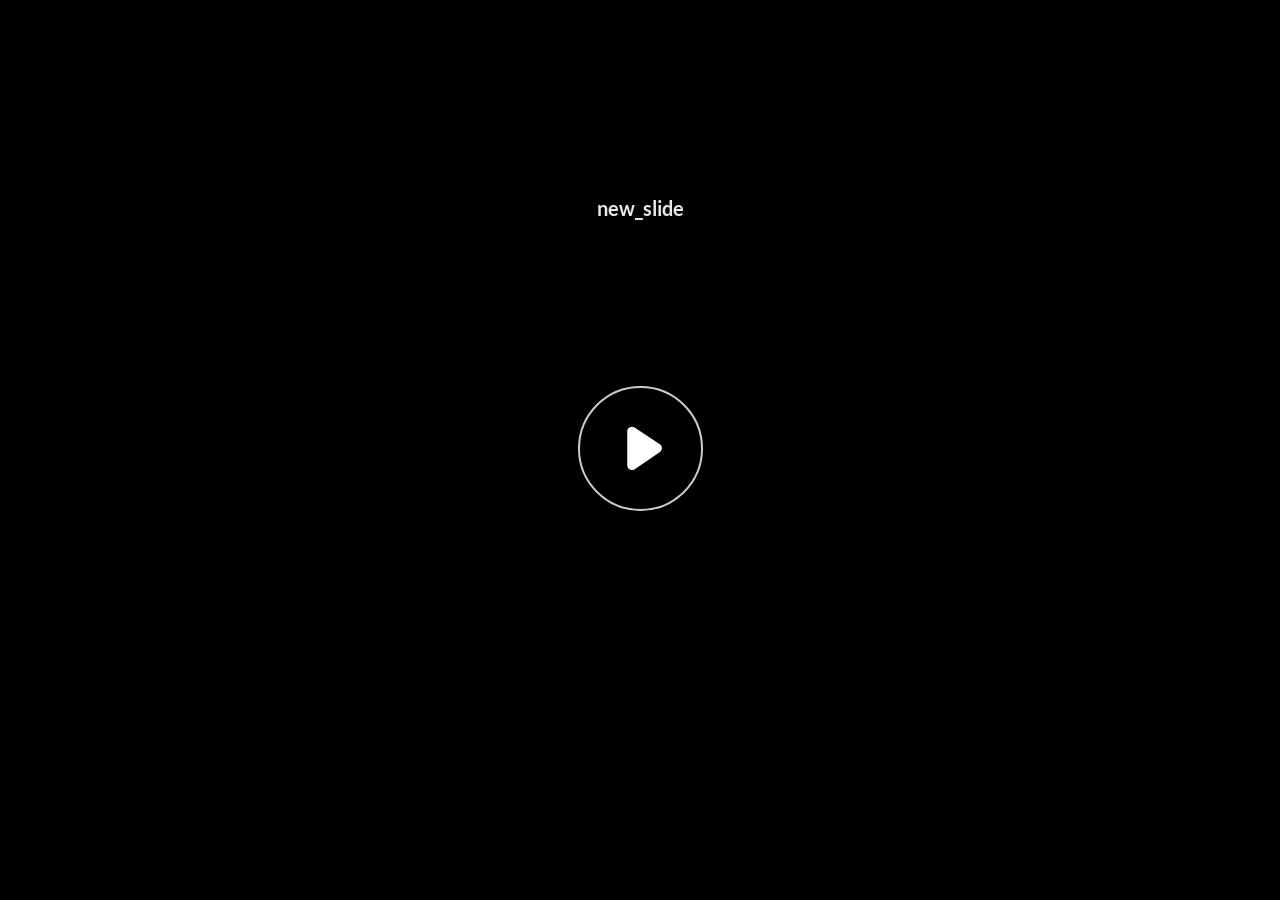
==== ELCA/index.html @ b1ef229a "." ====
﻿<!doctype html>
<html lang="en-US">
<head>
  <meta charset="utf-8">
  <!-- Created using Storyline 360 x64 - http://www.articulate.com  -->
  <!-- version: 3.118.37003.0 -->
  <title>new_slide</title>
  <meta http-equiv="x-ua-compatible" content="IE=edge"/>
  <meta name="viewport" content="width=device-width,initial-scale=1,user-scalable=no,shrink-to-fit=no,minimal-ui"/>
  <meta name="apple-mobile-web-app-capable" content="yes"/>
  <style>
    html, body { height: 100%; padding: 0; margin: 0 }
    #app { height: 100%; width: 100%; }
  </style>

  <script>
    window.DS = {};
    window.globals = {
      DATA_PATH_BASE: '',
      HAS_FRAME: true,
      HAS_SLIDE: true,

      lmsPresent: false,
      tinCanPresent: false,
      cmi5Present: false,
      aoSupport: false,
      scale: 'Scaled',
      captureRc: false,
      browserSize: 'optimal',
      bgColor: '#282828',
      features: 'DropInBase,JsInteractions,LoadPromiseUpgrade,Localization,LocalizationTimeline,MediaPromiseUpgrade,PlayerMemoryEnhancements,PlayerSizeOption,SlideLevelScale',
      themeName: 'unified',
      preloaderColor: '#FFFFFF',
      suppressAnalytics: false,
      productChannel: 'stable',
      publishSource: 'storyline',
      aid: 'aid|dfdf408f-d597-4349-b7f6-b63befe38650',
      cid: 'd3b87244-44ec-446e-882e-025e8b67870e',
      playerVersion: '3.118.37003.0',
      publishTimestamp: '2026-05-31T15:58:10.4763662Z',
      maxIosVideoElements: 10,
      connectionSettings: { message: 'You%20are%20offline.%20Trying%20to%20reconnect...', useDarkTheme: false, mode: 'disabled' },
      hasFeature: function(feature) {
        return this.features.split(',').includes(feature);
      },
      
      parseParams: function(qs) {
        if (window.globals.parsedParams != null) {
          return window.globals.parsedParams;
        }
        qs = (qs || window.location.search.substr(1)).split('+').join(' ');
        var params = {},
            tokens,
            re = /[?&]?([^=]+)=([^&]*)/g;

        while (tokens = re.exec(qs)) {
          params[decodeURIComponent(tokens[1]).trim()] =
            decodeURIComponent(tokens[2]).trim();
        }
        window.globals.parsedParams = params;
        return params;
      }

    };

    if (window.flagsUnderTest != null) {
      window.globals.features = window.flagsUnderTest.reduce((accum, feature) => {
        if (!accum.includes(feature)) {
          accum.push(feature);
        }
        return accum;
      }, window.globals.features.split(',')).join();
    }
  </script>
  <script>
    var isIe11 = ('ActiveXObject' in window || window.MSBlobBuilder != null)
      && window.msCrypto != null && !window.ActiveXObject;
    if (isIe11) {
      window.globals.unsupportedBrowser = true;
      document.write(atob('[base64]'));
    }
  </script>

  <script>
    if (window.globals.hasFeature('Localization')) {
      
      
    }
  </script>

  
  
  <script>window.THREE = { };</script>
  
</head>
<body style="background: #282828" class="cs-HTML theme-unified">
  <!-- 360 -->
  <script>!function(){var e,i=/iPhone/i,o=/iPod/i,n=/iPad/i,t=/\biOS-universal(?:.+)Mac\b/i,r=/\bAndroid(?:.+)Mobile\b/i,a=/Android/i,d=/(?:SD4930UR|\bSilk(?:.+)Mobile\b)/i,p=/Silk/i,l=/Windows Phone/i,u=/\bWindows(?:.+)ARM\b/i,b=/BlackBerry/i,s=/BB10/i,c=/Opera Mini/i,f=/\b(CriOS|Chrome)(?:.+)Mobile/i,h=/Mobile(?:.+)Firefox\b/i,v=function(e){return void 0!==e&&"MacIntel"===e.platform&&"number"==typeof e.maxTouchPoints&&e.maxTouchPoints>1&&"undefined"==typeof MSStream};e=function(e){var m={userAgent:"",platform:"",maxTouchPoints:0};e||"undefined"==typeof navigator?"string"==typeof e?m.userAgent=e:e&&e.userAgent&&(m={userAgent:e.userAgent,platform:e.platform,maxTouchPoints:e.maxTouchPoints||0}):m={userAgent:navigator.userAgent,platform:navigator.platform,maxTouchPoints:navigator.maxTouchPoints||0};var g=m.userAgent,y=g.split("[FBAN");void 0!==y[1]&&(g=y[0]),void 0!==(y=g.split("Twitter"))[1]&&(g=y[0]);var A=function(e){return function(i){return i.test(e)}}(g),w={apple:{phone:A(i)&&!A(l),ipod:A(o),tablet:!A(i)&&(A(n)||v(m))&&!A(l),universal:A(t),device:(A(i)||A(o)||A(n)||A(t)||v(m))&&!A(l)},amazon:{phone:A(d),tablet:!A(d)&&A(p),device:A(d)||A(p)},android:{phone:!A(l)&&A(d)||!A(l)&&A(r),tablet:!A(l)&&!A(d)&&!A(r)&&(A(p)||A(a)),device:!A(l)&&(A(d)||A(p)||A(r)||A(a))||A(/\bokhttp\b/i)},windows:{phone:A(l),tablet:A(u),device:A(l)||A(u)},other:{blackberry:A(b),blackberry10:A(s),opera:A(c),firefox:A(h),chrome:A(f),device:A(b)||A(s)||A(c)||A(h)||A(f)},any:!1,phone:!1,tablet:!1};return w.any=w.apple.device||w.android.device||w.windows.device||w.other.device,w.phone=w.apple.phone||w.android.phone||w.windows.phone,w.tablet=w.apple.tablet||w.android.tablet||w.windows.tablet,w}(),"object"==typeof exports&&"undefined"!=typeof module?module.exports=e:"function"==typeof define&&define.amd?define((function(){return e})):this.isMobile=e}();
    window.isMobile.apple.tablet = window.isMobile.apple.tablet ||
      (navigator.platform === 'MacIntel' && navigator.maxTouchPoints > 1);
    window.isMobile.apple.device = window.isMobile.apple.device || window.isMobile.apple.tablet;
    window.isMobile.tablet = window.isMobile.tablet || window.isMobile.apple.tablet;
    window.isMobile.any = window.isMobile.any || window.isMobile.apple.tablet;
  </script>

  <div id="focus-sink" tabindex="-1"></div>

  <div id="preso"></div>
  <script>
    (function() {

      var classTypes = [ 'desktop', 'mobile', 'phone', 'tablet' ];

      var addDeviceClasses = function(prefix, testObj) {
        var curr, i;
        for (i = 0; i < classTypes.length; i++) {
          curr = classTypes[i];
          if (testObj[curr]) {
            document.body.classList.add(prefix + curr);
          }
        }
      };

      var params = window.globals.parseParams(),
          isDevicePreview = params.devicepreview === '1',
          isPhoneOverride = params.deviceType === 'phone' || (isDevicePreview && params.phone == '1'),
          isTabletOverride = (params.deviceType === 'tablet' || isDevicePreview) && !isPhoneOverride,
          isMobileOverride = isPhoneOverride || isTabletOverride;

      var deviceView = {
        desktop: !window.isMobile.any && !isMobileOverride,
        mobile: window.isMobile.any || isMobileOverride,
        phone: isPhoneOverride || (window.isMobile.phone && !isTabletOverride),
        tablet: isTabletOverride || window.isMobile.tablet
      };

      window.globals.deviceView = deviceView;
      window.isMobile.desktop = !window.isMobile.any;
      window.isMobile.mobile = window.isMobile.any;

      addDeviceClasses('view-', deviceView);

    })();
  </script>
  
  <script src='story_content/triggers.js' type=text/javascript></script>
<script src='story_content/user.js' type=text/javascript></script>
  <div class="slide-loader"></div>

  <script>
    var doc = document, loader = doc.body.querySelector('.slide-loader'); [ 1, 2, 3 ].forEach(function(n) { var d = doc.createElement('div'); d.style.backgroundColor = window.globals.preloaderColor; d.classList.add('mobile-loader-dot'); d.classList.add('dot' + n); loader.appendChild(d); });
  </script>

  <div class="mobile-load-title-overlay" style="display: none">
    <div class="mobile-load-title">new_slide</div>
  </div>

  <div class="mobile-chrome-warning"></div>

  
<style>
  .warn-connection-dialog {
    display: none;
    background: transparent;
    pointer-events: all;
    position: fixed;
    left: 0;
    top: 0;
    width: 100%;
    height: 100%;
    z-index: 999;
  }

  .warn-connection-content {
    pointer-events: all;
    border-radius: 4px;
    background: white;
    border: 1px solid #E7E7E7;
    color: #333333;
    box-shadow: 0 2px 4px rgba(0, 0, 0, 0.25);
    transition: all 150ms ease-out;
    position: absolute;
    white-space: nowrap;
  }

  .view-phone.is-landscape .warn-connection-content {
    left: 23px;
    bottom: 23px;
  }

  .view-tablet.is-landscape .warn-connection-content {
    left: 50%;
    top: 20px;
    transform: translateX(-50%);
  }

  .view-mobile.is-portrait .warn-connection-content {
    transform: translate(-50%, calc(-100% - 15px));
  }

  .warn-connection-content p {
    display: inline-block;
    margin: 0 8px 0 0;
    line-height: 33px;
    font-size: 11px;
  }

  .warn-connection-content svg {
    position: relative;
    vertical-align: middle;
    margin: 0 2px 2px 8px;
  }

  .view-desktop .warn-connection-content {
    left: 1.5em;
    bottom: 1.5em;
  }

  .view-desktop .warn-connection-content p {
    font-size: 1.1em;
  }

  .is-offline .warn-connection-dialog {
    display: block;
  }

  .is-offline .cs-panel * {
    pointer-events: none !important;
  }

  .is-offline .cs-panel {
    pointer-events: all !important;
  }

  .is-offline #nav-controls * {
    pointer-events: none !important;
  }

  .is-offline #nav-controls {
    pointer-events: all !important;
  }
</style>

<div class="warn-connection-dialog" role="alertdialog" aria-modal="true" tabindex="0" aria-labelledby="warn-connection-message">
  <div class="warn-connection-content">
    <svg width="17" height="15" viewBox="0 0 17 15" xmlns="http://www.w3.org/2000/svg">
      <path fill="#8F0000" stroke="white" d="M16.07,12.98 L15.88,12.23 L9.51,1.21 C8.97,0.26,7.6,0.26,7.06,1.21 L0.69,12.23 C0.15,13.16,0.81,14.36,1.91,14.36 H14.65 C15.47,14.36,16.05,13.7,16.07,12.98 Z"/>
      <path fill="white" stroke="white" d="M8.58,5.5 C8.35,5.28,8.5,5.35,8.21,5.32 C8.09,5.35,7.97,5.49,7.96,5.67 C7.97,5.79,7.98,5.92,7.98,6.04 L7.98,6.04 C7.99,6.17,8,6.31,8.01,6.43 L8.01,6.44 C8.03,6.92,8.06,7.41,8.09,7.9 L8.09,7.9 C8.12,8.39,8.14,8.88,8.17,9.37 C8.17,9.39,8.18,9.42,8.2,9.44 C8.23,9.46,8.25,9.47,8.28,9.47 C8.31,9.47,8.34,9.46,8.35,9.44 C8.37,9.43,8.38,9.4,8.39,9.35 L8.39,9.34 C8.39,9.24,8.4,9.15,8.4,9.05 L8.4,9.05 C8.41,8.96,8.41,8.86,8.42,8.75 C8.43,8.44,8.45,8.12,8.47,7.81 L8.47,7.81 C8.49,7.49,8.51,7.18,8.53,6.87 C8.55,6.46,8.56,6.05,8.59,5.64 L8.6,5.62 C8.6,5.57,8.59,5.53,8.58,5.5 L8.21,5.32 Z"/>
      <circle fill="white" stroke="white" cx="8.3" cy="11.35" r="0.3"/>
    </svg>
    <p id="warn-connection-message">You are offline. Trying to reconnect...</p>
  </div>
</div>

<script>
  (function() {
    window.DS.connection = {
      warningShown: false,
      assets: {},
      loadingAssetGroup: false,
      retryDelay: 500
    };

    var connectionSettings = window.globals.connectionSettings || {};

    var useConnectionMessages = window.AbortController != null &&
      window.location.protocol != 'file:' &&
      connectionSettings.mode === 'normal';

    window.DS.connection.useConnectionMessages = useConnectionMessages;

    var assetCount = 0;
    var checkLoadedId;


    if (useConnectionMessages && connectionSettings != null) {
      var contentEl = document.querySelector('.warn-connection-content');
      var messageEl = contentEl.querySelector('p');

      if (connectionSettings.useDarkTheme) {
        contentEl.style.borderColor = '#BABBBA';
        contentEl.style.backgroundColor = '#282828';
        contentEl.style.color = '#FFFFFF';
      }

      if (connectionSettings.message != null) {
        messageEl.textContent = window.decodeURIComponent(connectionSettings.message);
      }
    }

    function checkAssetsReady() {
      for (var i in DS.connection.assets) {
        if (!DS.connection.assets[i].success) {
          return false;
        }
      }
      return true;
    }

    function stopAssetGroup() {
      if (!useConnectionMessages) { return; }

      assetCount = 0;

      DS.connection.oldAssetGroup = DS.connection.assets;
      DS.connection.assets = {};
      DS.connection.loadingAssetGroup = false;
      clearInterval(checkLoadedId);
    }

    function startAssetGroup() {
      if (!useConnectionMessages) { return; }
      var ticks = 0;
      clearInterval(checkLoadedId);
      checkLoadedId = setInterval(function() {
        var loaded = 0;
        if (assetCount === 0 && loaded === 0) {
          clearInterval(checkLoadedId);
          return;
        }

        for (var i in DS.connection.assets) {
          if (DS.connection.assets[i].success) {
            loaded++;
          }
        }

        if (assetCount === loaded && checkAssetsReady()) {
          for (var i in DS.connection.assets) {
            if (DS.connection.assets[i].action) {
              DS.connection.assets[i].action();
            }
          }
          hideWarning();
          stopAssetGroup();
        }
      }, 100)
    }

    function requiredAsset(url, action, retry, type) {
      if (!useConnectionMessages) { return; }
      if (DS.connection.assets[url]) { return; }

      DS.connection.assets[url] = {
        success: false, action: action, retry: retry, type: type
      };
      assetCount = Object.keys(DS.connection.assets).length;
      if (!DS.connection.loadingAssetGroup) {
        startAssetGroup();
      }
      DS.connection.loadingAssetGroup = true;
    }

    function assetLoaded(url) {
      if (!useConnectionMessages) { return; }
      if (DS.connection.assets[url]) {
        DS.connection.assets[url].success = true;
      }
    }

    function assetFailed(url) {
      if (!useConnectionMessages) { return; }
      if (!DS.connection.assets[url]) {
        if (/\.js$/.test(url) && url.indexOf('transcripts') === -1) {
          setTimeout(function() {
            if (DS.connection.lastSlideLoaded != null) {
              DS.connection.lastSlideLoaded();
            }
          }, DS.connection.retryDelay);
        }
        return;
      }
      if (!DS.connection.warningShown) { showWarning(); }
      if (DS.connection.assets[url].retry) {
        setTimeout(function() {
          if (!DS.connection.assets[url].success) {
            DS.connection.assets[url].retry()
          }
        }, DS.connection.retryDelay);
      }
    }

    function hideWarning() {
      document.body.classList.remove('is-offline');
      DS.connection.warningShown = false;
      enableKeys();
    }
    DS.connection.hideWarning = hideWarning

    function showWarning(btn) {
      document.body.classList.add('is-offline')
      DS.connection.warningShown = true;
      updateWarningPosition();
      disableKeys();
    }

    function updateWarningPosition() {
      if (!DS.connection.warningShown) {
        return;
      }

      var isPortrait = document.body.classList.contains('is-portrait');
      var isMobile = document.body.classList.contains('view-mobile');
      var warningEl = document.querySelector('.warn-connection-content');

      if (isPortrait && isMobile) {
        var slide = document.querySelector('.primary-slide');
        var slideRect = slide != null
          ? slide.getBoundingClientRect()
          : { top: window.innerHeight, left: 0, width: window.innerWidth };

        warningEl.style.top = `${slideRect.top}px`
        warningEl.style.left = `${slideRect.left + slideRect.width / 2}px`
      } else {
        warningEl.style.top = null;
        warningEl.style.left = null;
      }

      window.requestAnimationFrame(updateWarningPosition);
    }

    function onDisableKeyDown(e) {
      e.preventDefault();
      e.stopImmediatePropagation();
    }

    function onDisableKeyUp(e) {
      e.preventDefault();
      e.stopImmediatePropagation();
    }

    var accStyle = document.createElement('style');
    var warnDialogEl = document.querySelector('.warn-connection-dialog');

    function disableKeys() {
      if (DS.views && DS.views.nsStack && DS.views.nsStack.length === 1) {
        DS.views.nsStack[0].tabReachable = false
        DS.views.nsStack[0].updateTabIndex(true);
      }

      accStyle.innerHTML = '.acc-shadow-dom { display: none; }';
      document.body.appendChild(accStyle);

      warnDialogEl.parentNode.append(warnDialogEl);
      warnDialogEl.focus();
    }

    function enableKeys() {
      accStyle.remove();
      if (DS.views && DS.views.nsStack && DS.views.nsStack.length === 1 && DS.views.nsStack[0].name === '_frame') {
        DS.views.nsStack[0].tabReachable = true;
        DS.views.nsStack[0].updateTabIndex();
      }
    }

    // these will all be noops if the feature flag isn't set in
    // the data and `window.globals.features`
    DS.connection.requiredAsset = requiredAsset;
    DS.connection.assetLoaded = assetLoaded;
    DS.connection.assetFailed = assetFailed;
    DS.connection.stopAssetGroup = stopAssetGroup;
    DS.connection.startAssetGroup = startAssetGroup;
  })();
</script>


  <script>
    
    if (window.autoSpider && window.vInterfaceObject) {
      document.querySelector('.mobile-load-title-overlay').style.display = 'none';
    }
  </script>

  

  <link rel="stylesheet" href="html5/data/css/output.min.css" data-noprefix/>
</body>
<script src="html5/lib/scripts/bootstrapper.min.js"></script>
</html>
---- ELCA/html5/data/css/output.min.css ----
@font-face {
  font-family: 'LatoBold Charset1_ BoldF4EF458D';
  src: url('[data-uri]');
  font-style: normal;
  font-weight: bold;
}
@font-face {
  font-family: 'Lato Charset1_ 6Xpy6lzF3EFA446F';
  src: url('[data-uri]');
  font-style: normal;
  font-weight: normal;
}
@font-face {
  font-family: 'ArialBold Charset1_Bold3CB34207';
  src: url('[data-uri]');
  font-style: normal;
  font-weight: bold;
}
@font-face {
  font-family: 'Arial Charset1_ 6X7w5LF6E017F8B';
  src: url('[data-uri]');
  font-style: normal;
  font-weight: normal;
}
@font-face {
  font-family: 'Courier NewBold ChaBold417081F2';
  src: url('[data-uri]');
  font-style: normal;
  font-weight: bold;
}
@font-face {
  font-family: 'Arial Charset0_v8wz5YMo9EE9FF07';
  src: url('[data-uri]');
  font-style: normal;
  font-weight: normal;
}
@font-face {
  font-family: 'ArialBold Charset0_Bold3D70FAD3';
  src: url('[data-uri]');
  font-style: normal;
  font-weight: bold;
}
@font-face {
  font-family: 'Courier NewBold ChaBold0C1A441E';
  src: url('[data-uri]');
  font-style: normal;
  font-weight: bold;
}
.cs-HTML {
  background: rgba(40, 40, 40, 1);
}
.cs-pxabnsnfns10111000101 .cs-infopanel  {
  box-shadow: 0 1px 0 rgba(0, 0, 0, 0);
  background: rgba(255, 255, 255, 1);
}
.cs-pxabnsnfns10111000101 .cs-infopanel .cs-link {
  color: rgba(186, 187, 186, 1);
}
.cs-pxabnsnfns10111000101 .cs-infopanel .cs-link:hover {
  color: rgba(255, 255, 255, 1);
}
.cs-pxabnsnfns10111000101 .cs-infopanel .cs-name {
  color: rgba(68, 68, 68, 1);
}
.cs-pxabnsnfns10111000101 .cs-infopanel .cs-title {
  color: rgba(153, 153, 153, 1);
}
.cs-pxabnsnfns10111000101 .cs-infopanelpopup  {
  box-shadow: 0 1px 0 rgba(0, 0, 0, 0);
  background: rgba(0, 0, 0, 0);
}
.cs-pxabnsnfns10111000101 .cs-infopanelpopup .cs-link {
  color: rgba(255, 0, 0, 1);
}
.cs-pxabnsnfns10111000101 .cs-infopanelpopup .cs-link:hover {
  color: rgba(255, 255, 255, 1);
}
.cs-pxabnsnfns10111000101 .cs-infopanelpopup .cs-name {
  color: rgba(255, 255, 255, 1);
}
.cs-pxabnsnfns10111000101 .cs-infopanelpopup .cs-bio {
  color: rgba(186, 187, 186, 1);
}
.cs-pxabnsnfns10111000101 .cs-timer  {
  color: rgba(186, 187, 186, 1);
}
.cs-pxabnsnfns10111000101 .cs-duration stop:first-child {
  stop-color: rgba(60, 60, 60, 1);
}
.cs-pxabnsnfns10111000101 .cs-duration stop:last-child {
  stop-color: rgba(60, 60, 60, 1);
}
.cs-pxabnsnfns10111000101 .cs-elapsed stop:first-child {
  stop-color: rgba(254, 227, 71, 1);
}
.cs-pxabnsnfns10111000101 .cs-elapsed stop:last-child {
  stop-color: rgba(254, 227, 71, 1);
}
.cs-pxabnsnfns10111000101 .cs-timer .cs-pie .cs-innerstroke {
  stroke: rgba(199, 199, 199, 1);
}
.cs-pxabnsnfns10111000101 .cs-timer .cs-pie .cs-innerborder {
  stroke: rgba(255, 255, 255, 1);
}
.cs-pxabnsnfns10111000101 .cs-window  {
  box-shadow: 0 8px 5px rgba(0, 0, 0, 0.2);
  border-color: rgba(49, 99, 0, 0);
  background: rgba(33, 33, 33, 1);
  color: rgba(248, 248, 248, 1);
}
.cs-pxabnsnfns10111000101 .cs-window .cs-diva {
  border-color: rgba(78, 78, 78, 1);
}
.cs-pxabnsnfns10111000101 .cs-window .cs-divb {
  border-color: rgba(78, 78, 78, 0);
}
.cs-pxabnsnfns10111000101 .cs-editor .cs-editor-slide {
  color: rgba(226, 226, 226, 1);
}
.cs-pxabnsnfns10111000101 .cs-editor .cs-editor-html {
  color: rgba(186, 187, 186, 1);
}
.cs-pxabnsnfns10111000101 .cs-editor .cs-editor-button {
  text-shadow: 0 1px 0 rgba(0, 0, 0, 0);
  color: rgba(255, 255, 255, 1);
  border-color: rgba(211, 211, 211, 1);
  background: rgba(34, 34, 34, 1);
}
.cs-pxabnsnfns10111000101 .cs-editor .cs-editor-button:hover {
  background: rgba(68, 68, 68, 1);
}
.cs-pxabnsnfns10111000101 .cs-editor .cs-editor-button:active {
  background: rgba(68, 68, 68, 1);
}
.cs-pxabnsnfns10111000101 .cs-listitem  {
  color: rgba(186, 187, 186, 1);
  border-color: none;
  border: 1px solid transparent;
}
.cs-pxabnsnfns10111000101 .cs-listitem:hover {
  background: rgba(255, 255, 255, 0.06);
  border-color: rgba(108, 108, 108, 1) !important;
  border-width: 1px;
  border-radius: 2px;
  border-style: solid;
  box-sizing: border-box;
}
.cs-pxabnsnfns10111000101 .cs-listitem.hover {
  background: rgba(255, 255, 255, 0.06);
  border-color: rgba(108, 108, 108, 1) !important;
  border-width: 1px;
  border-radius: 2px;
  border-style: solid;
  box-sizing: border-box;
}
.cs-pxabnsnfns10111000101 .cs-glossary  {
  color: rgba(186, 187, 186, 1);
}
.cs-pxabnsnfns10111000101 .cs-glossary .cs-scrolling-panel {
  background: rgba(0, 0, 0, 0);
}
.cs-pxabnsnfns10111000101 .cs-glossary .cs-term.cs-selected .cs-choice-list-trigger {
  color: rgba(255, 255, 255, 1);
  background: rgba(255, 255, 255, 1);
}
.cs-pxabnsnfns10111000101 .cs-glossary .cs-term.cs-selected .cs-choice-list-trigger:focus {
  color: rgba(255, 255, 255, 1);
  background: rgba(255, 255, 255, 1);
}
.cs-pxabnsnfns10111000101 .cs-glossary .cs-term:hover .cs-choice-list-trigger {
  background: rgba(186, 187, 186, 1);
}
.cs-pxabnsnfns10111000101 .cs-glossary .cs-term.hover .cs-choice-list-trigger {
  background: rgba(186, 187, 186, 1);
}
.cs-pxabnsnfns10111000101 .cs-glossary .cs-term .cs-choice-list-trigger:focus {
  background: rgba(186, 187, 186, 1);
}
.cs-pxabnsnfns10111000101 .cs-glossary .cs-diva {
  border-color: rgba(0, 0, 0, 0);
}
.cs-pxabnsnfns10111000101 .cs-glossary .cs-divb {
  border-color: rgba(0, 0, 0, 0);
}
.cs-pxabnsnfns10111000101 .cs-glossary .cs-divc {
  border-color: rgba(0, 0, 0, 0);
}
.cs-pxabnsnfns10111000101 .cs-glossary .cs-heading {
  color: rgba(248, 248, 248, 1);
  font-weight: 700;
}
.note-content p span {
  color: rgba(186, 187, 186, 1);
  line-height: 1.4em;
  font-size: 103.769%;
}
.cs-pxabnsnfns10111000101 .cs-resource .cs-separator {
  border-color: rgba(0, 0, 0, 0);
}
.cs-pxabnsnfns10111000101 .cs-outline  {
  color: rgba(45, 45, 45, 1);
}
.cs-pxabnsnfns10111000101 .cs-outline .cs-diva {
  border-color: rgba(0, 0, 0, 0);
}
.cs-pxabnsnfns10111000101 .cs-outline .cs-divb {
  border-color: rgba(0, 0, 0, 0);
}
.cs-pxabnsnfns10111000101 .cs-outline .cs-divc {
  border-color: rgba(0, 0, 0, 0);
}
.cs-pxabnsnfns10111000101 .cs-outline .cs-search-filter:hover {
  color: rgba(0, 0, 0, 0);
}
.cs-pxabnsnfns10111000101 .cs-outline .cs-search-filter.hover {
  color: rgba(0, 0, 0, 0);
}
.cs-pxabnsnfns10111000101 .cs-transcript  {
  color: rgba(255, 255, 255, 1);
}
.cs-pxabnsnfns10111000101 .cs-transcript .cs-div {
  border-color: rgba(0, 0, 0, 0);
}
.cs-pxabnsnfns10111000101 .cs-tabs:not(.topmenu-item) {
  color: rgba(248, 248, 248, 1);
}
.cs-pxabnsnfns10111000101 .cs-tabs .cs-inner-button:not(.topmenu-item) {
  text-shadow: 0 1px 0 rgba(0, 0, 0, 0);
}
.cs-pxabnsnfns10111000101 .cs-tabs:hover:not(.topmenu-item) {
  color: rgba(248, 248, 248, 1);
}
.cs-pxabnsnfns10111000101 .cs-tabs.cs-selected {
  background: rgba(0, 0, 0, 0);
  color: rgba(248, 248, 248, 1);
}
.cs-pxabnsnfns10111000101 .cs-seekcontrol  {
  background: rgba(0, 0, 0, 0);
  border-color: rgba(0, 0, 0, 0);
}
.cs-pxabnsnfns10111000101 .cs-seekcontrol .cs-button:hover .cs-icon {
  fill: rgba(255, 255, 255, 1);
}
.cs-pxabnsnfns10111000101 .cs-seekcontrol .cs-button.hover .cs-icon {
  fill: rgba(255, 255, 255, 1);
}
.cs-pxabnsnfns10111000101 .cs-seekcontrol .cs-button .cs-icon-shadow {
  fill: rgba(0, 0, 0, 0);
}
.cs-pxabnsnfns10111000101 .cs-seekcontrol .cs-button .cs-icon {
  fill: rgba(180, 180, 180, 1);
}
.cs-pxabnsnfns10111000101 .cs-seekcontrol .cs-seek .cs-fill {
  background: rgba(255, 255, 255, 0.6);
}
.cs-pxabnsnfns10111000101 .cs-seekcontrol .cs-seek {
  background: rgba(108, 108, 108, 1);
  border-color: rgba(0, 0, 0, 0);
}
.cs-pxabnsnfns10111000101 .cs-searchinput .cs-input {
  color: rgba(186, 187, 186, 1);
  border-color: rgba(0, 0, 0, 0);
  background: rgba(255, 255, 255, 0.06);
}
.cs-pxabnsnfns10111000101 .cs-searchinput .cs-input:focus {
  color: rgba(248, 248, 248, 1);
  background: rgba(41, 41, 41, 1);
}
.cs-pxabnsnfns10111000101 .cs-searchinput .cs-input:hover {
  box-shadow: inset 0 0 1px 0 rgba(69, 126, 19, 0);
}
.cs-pxabnsnfns10111000101 .cs-searchinput .cs-input.hover {
  box-shadow: inset 0 0 1px 0 rgba(69, 126, 19, 0);
}
.cs-pxabnsnfns10111000101 .cs-searchinput .cs-button .cs-icon {
  fill: rgba(186, 187, 186, 1);
}
.cs-pxabnsnfns10111000101 .cs-searchinput .cs-button:hover {
  fill: rgba(63, 133, 0, 1);
}
.cs-pxabnsnfns10111000101 .cs-searchinput .cs-button.hover {
  fill: rgba(63, 133, 0, 1);
}
.cs-pxabnsnfns10111000101 .cs-menu  {
  box-shadow: 0 1px 0 rgba(0, 0, 0, 0);
  background: rgba(33, 33, 33, 1);
}
.cs-pxabnsnfns10111000101 .cs-topmenu-item.active .cs-tab {
  background: rgba(33, 33, 33, 1);
}
.cs-pxabnsnfns10111000101 .cs-logo  {
  box-shadow: 0 1px 0 rgba(37, 75, 0, 1);
  background: rgba(255, 255, 255, 0);
}
.cs-pxabnsnfns10111000101 .cs-checkbox  {
  color: rgba(255, 255, 255, 1);
}
.cs-pxabnsnfns10111000101 .cs-checkbox:hover {
  border-color: rgba(175, 221, 130, 1);
}
.cs-pxabnsnfns10111000101 .cs-checkbox.hover {
  border-color: rgba(175, 221, 130, 1);
}
.cs-pxabnsnfns10111000101 .cs-checkbox .cs-box {
  color: rgba(255, 255, 255, 1);
  border-color: rgba(42, 83, 0, 1);
}
.cs-pxabnsnfns10111000101 .cs-checkbox .cs-box:checked::after {
  color: rgba(43, 196, 0, 1);
}
.cs-pxabnsnfns10111000101 .cs-button  {
  text-shadow: 0 1px 0 rgba(0, 0, 0, 0);
  color: rgba(186, 187, 186, 1);
  border-color: rgba(0, 0, 0, 0);
  background: rgba(0, 0, 0, 0);
  box-shadow: 0 1px 0 rgba(0, 0, 0, 0);
}
.cs-pxabnsnfns10111000101 .cs-button .cs-icon {
  fill: rgba(186, 187, 186, 1);
}
.cs-pxabnsnfns10111000101 .cs-button .cs-icon-shadow {
  fill: rgba(0, 0, 0, 0);
}
.cs-pxabnsnfns10111000101 .cs-button:hover {
  background: rgba(248, 248, 248, 1);
}
.cs-pxabnsnfns10111000101 .cs-button.hover {
  background: rgba(248, 248, 248, 1);
}
.cs-pxabnsnfns10111000101 .cs-button:active {
  background: rgba(0, 0, 0, 0);
}
.cs-pxabnsnfns10111000101 .cs-button.cs-disabled:hover {
  background: rgba(0, 0, 0, 0);
}
.cs-pxabnsnfns10111000101 .cs-button.cs-disabled.hover {
  background: rgba(0, 0, 0, 0);
}
.cs-pxabnsnfns10111000101 .cs-button.cs-disabled:active {
  background: rgba(0, 0, 0, 0);
}
.cs-pxabnsnfns10111000101 .cs-button.cs-volume:hover {
  background: rgba(0, 0, 0, 0);
}
.cs-pxabnsnfns10111000101 .cs-button.cs-volume.hover {
  background: rgba(0, 0, 0, 0);
}
.cs-pxabnsnfns10111000101 .cs-button.cs-volume:active {
  background: rgba(0, 0, 0, 0);
}
.cs-pxabnsnfns10111000101.cs-base  {
  color: rgba(186, 187, 186, 1);
  border-color: rgba(40, 40, 40, 1);
  background: rgba(40, 40, 40, 1);
}
.cs-pxabnsnfns10111000101.cs-base .cs-separator .cs-diva {
  background: rgba(69, 69, 69, 1);
}
.cs-pxabnsnfns10111000101.cs-base .cs-separator .cs-divb {
  background: rgba(0, 0, 0, 0);
}
.cs-pxabnsnfns10111000101.cs-base .cs-topmenu-item.active .cs-tab {
  border-color: rgba(69, 69, 69, 1);
}
.cs-pxabnsnfns10111000101.cs-base .cs-topmenu-item.active .cs-panel {
  border-color: rgba(69, 69, 69, 1);
}
.cs-pxabnsnfns10111000101.cs-base .cs-left {
  background: rgba(33, 33, 33, 1);
}
.cs-pxabnsnfns10111000101.cs-base .cs-area-primary .cs-slide-container {
  background: rgba(40, 40, 40, 1);
}
.cs-pxabnsnfns10111000101.cs-base.cs-custom-theme .cs-brandhighlight-bg {
  background: rgba(79, 189, 244, 1) !important;
}
.cs-pxabnsnfns10111000101.cs-base.cs-custom-theme .cs-brandhighlight-secondary-bg {
  background: rgba(255, 255, 255, 1) !important;
}
.cs-pxabnsnfns10111000101.cs-base.cs-custom-theme .cs-brandhighlight-border {
  border-color: rgba(79, 189, 244, 1) !important;
}
.cs-pxabnsnfns10111000101.cs-base.cs-custom-theme .cs-brandhighlight-text {
  color: rgba(79, 189, 244, 1) !important;
}
.cs-pxabnsnfns10111000101.cs-base.cs-custom-theme .cs-brandhighlight-fill {
  fill: rgba(79, 189, 244, 1) !important;
}
.cs-pxabnsnfns10111000101.cs-base.cs-custom-theme .cs-listitem.cs-selected {
  background-color: rgba(255, 255, 255, 0.06) !important;
}
.cs-pxabnsnfns10111000101 .cs-volume::-moz-range-thumb {
  border-color: rgba(43, 85, 0, 1);
  box-shadow: inset 0 0 1px 0 rgba(43, 85, 0, 1);
  background: rgba(255, 255, 255, 1);
}
.cs-pxabnsnfns10111000101 .cs-volume::-ms-thumb {
  border-color: rgba(43, 85, 0, 1);
  box-shadow: inset 0 0 1px 0 rgba(43, 85, 0, 1);
  background: rgba(255, 255, 255, 1);
}
.cs-pxabnsnfns10111000101 .cs-volume::-webkit-slider-thumb {
  border-color: rgba(43, 85, 0, 1);
  box-shadow: inset 0 0 1px 0 rgba(43, 85, 0, 1);
  background: rgba(255, 255, 255, 1);
}
.cs-pxabnsnfns10111000101 .cs-volume::-moz-range-track {
  border-color: rgba(66, 140, 1, 1);
  background: rgba(108, 108, 108, 1);
}
.cs-pxabnsnfns10111000101 .cs-volume::-ms-track {
  border-color: rgba(66, 140, 1, 1);
  background: rgba(108, 108, 108, 1);
}
.cs-pxabnsnfns10111000101 .cs-volume::-webkit-slider-runnable-track {
  border-color: rgba(66, 140, 1, 1);
  background: rgba(108, 108, 108, 1);
}
body.show-focus .tab-focus-box {
  box-shadow: 0 0 0 1px rgba(255, 255, 0, 1), 0 0 0 3px rgba(0, 32, 96, 1), 0 0 5px 5px rgba(255, 255, 0, 1);
  border-color: transparent;
  outline: 2px transparent solid;
}
.skipnav {
  box-shadow: 0 0 0 1px rgba(255, 255, 0, 1), 0 0 0 3px rgba(0, 32, 96, 1), 0 0 5px 5px rgba(255, 255, 0, 1);
  border-color: transparent;
  outline: 2px transparent solid;
}
.cs-pxabnsnfns10111000101 .cs-listitem:hover {
  color: none;
}
.cs-pxabnsnfns10111000101 .cs-listitem.hover {
  color: none;
}
.cs-pxabnsnfns10111000101 .cs-listitem.cs-viewed {
  color: #BABBBA;
}
.cs-pxabnsnfns10111000101 .cs-listitem {
  color: #BABBBA;
}
.cs-pxabnsnfns10111000101 .cs-listitem:hover .cs-icon-carrot * {
  fill: none;
}
.cs-pxabnsnfns10111000101 .cs-listitem.hover .cs-icon-carrot * {
  fill: none;
}
.cs-pxabnsnfns10111000101 .cs-listitem .cs-icon-carrot {
  color: none;
  top: calc(3px);
}
.cs-pxabnsnfns10111000101 .cs-listitem .cs-icon-carrot .cs-shadow {
  color: #F8F8F8;
}
.cs-pxabnsnfns10111000101 .item-collapsible .is-scene {
  color: #F8F8F8 !important;
  font-weight: 700;
}
.cs-pxabnsnfns10111000101 .is-scene .cs-icon-carrot * {
  color: #F8F8F8 !important;
  font-weight: 700;
}
.cs-pxabnsnfns10111000101 .is-scene:not(.outline-links-collapse) > a {
  color: #F8F8F8;
}
.cs-pxabnsnfns10111000101 .is-scene:not(.outline-links-collapse) .cs-icon-carrot * {
  fill: none !important;
  color: #F8F8F8 !important;
}
.cs-pxabnsnfns10111000101 .tabs, .cs-pxabnsnfns10111000101 .cs-logo {
  border-bottom: 1px solid rgba(108, 108, 108, 1);
}
.cs-pxabnsnfns10111000101 .area-secondary-wrapper:after {
  background-image: url('[data-uri]');
  background-size: 100%;
}
.cs-pxabnsnfns10111000101 .panel-footer {
  background: #212121;
}
.cs-pxabnsnfns10111000101 #outline-search {
  background: rgba(255, 255, 255, 0.06);
  border-color: rgba(108, 108, 108, 1);
  border-width: 1px;
  border-style: solid;
}
.cs-pxabnsnfns10111000101 .topmenu-panel #outline-search {
  background: #545454;
}
.cs-pxabnsnfns10111000101 .search-icon circle, .cs-pxabnsnfns10111000101 .search-icon path {
  stroke: #BABBBA;
}
.cs-pxabnsnfns10111000101 #outline-search input[type   =search] {
  color: #F8F8F8;
}
.cs-pxabnsnfns10111000101 #outline-search ::-webkit-input-placeholder {
  color: #BABBBA !important;
}
.cs-pxabnsnfns10111000101 #outline-search :-ms-input-placeholder {
  color: #BABBBA !important;
}
.cs-pxabnsnfns10111000101 #outline-search ::-moz-placeholder {
  color: #BABBBA !important;
  opacity: 1;
}
.cs-pxabnsnfns10111000101 .cs-topmenu-item.active, body:not(.is-touchable-tablet) .cs-pxabnsnfns10111000101 .cs-topmenu-item:hover {
  color: #F8F8F8;
}
.cs-pxabnsnfns10111000101 .cs-topmenu-item.button-tapped {
  color: #F8F8F8;
}
.cs-pxabnsnfns10111000101 .cs-topmenu-item.active .cs-tab, .cs-pxabnsnfns10111000101 .cs-topmenu-item .cs-tab {
  background: transparent !important;
  border: none !important;
}
.cs-pxabnsnfns10111000101 .top-tabs-drop-icon div {
  background: #BABBBA;
}
.cs-pxabnsnfns10111000101 .cs-panel.topmenu-panel .panel-content, .cs-pxabnsnfns10111000101 .top-tabs-drop {
  background: #212121;
}
.cs-pxabnsnfns10111000101 .cs-topmenu-item.active .cs-panel {
  background: #212121;
}
.cs-pxabnsnfns10111000101 .cs-menu.topmenu-panel, .cs-pxabnsnfns10111000101 .top-tabs-drop {
  border: 1px solid rgba(69, 69, 69, 1) !important;
  border-radius: 3px;
}
.cs-pxabnsnfns10111000101 .resources .resources-list a:hover {
  background: rgba(255, 255, 255, 0.06);
}
body:not(.is-touchable-tablet) .cs-pxabnsnfns10111000101 .resources .resources-list a:hover {
  background: rgba(255, 255, 255, 0.06);
}
.cs-pxabnsnfns10111000101 .resources .resources-list a.hover {
  background: rgba(255, 255, 255, 0.06);
}
body:not(.is-touchable-tablet) .cs-pxabnsnfns10111000101 .resources .resources-list a.hover {
  background: rgba(255, 255, 255, 0.06);
}
.cs-pxabnsnfns10111000101 .resources .resources-list a.button-tapped {
  background: rgba(255, 255, 255, 0.06);
}
.cs-pxabnsnfns10111000101 .cs-icon path, .cs-pxabnsnfns10111000101 .cs-icon rect, .cs-pxabnsnfns10111000101 .cs-icon polygon, .cs-pxabnsnfns10111000101 .menu-icon-wrapper.menu-icon-wrapper-hover path {
  fill: #BABBBA;
}
.cs-pxabnsnfns10111000101 .cs-icon .icon-stroke-only {
  fill: none !important;
  stroke: #BABBBA !important;
}
body:not(.is-touchable-tablet) .cs-pxabnsnfns10111000101 .cs-button:hover .cs-icon path, body:not(.is-touchable-tablet) .cs-pxabnsnfns10111000101 .cs-button:hover .cs-icon rect, body:not(.is-touchable-tablet) .cs-pxabnsnfns10111000101 .cs-button:hover .cs-icon polygon {
  fill: #F8F8F8;
}
body:not(.is-touchable-tablet) .cs-pxabnsnfns10111000101 .cs-tabs:hover .search-icon circle, body:not(.is-touchable-tablet) .cs-pxabnsnfns10111000101 .cs-tabs:hover .search-icon path {
  stroke: #F8F8F8;
}
.cs-pxabnsnfns10111000101 .cs-button.button-tapped .cs-icon path, .cs-pxabnsnfns10111000101 .cs-button.button-tapped .cs-icon rect, .cs-pxabnsnfns10111000101 .cs-button.button-tapped .cs-icon polygon {
  fill: #F8F8F8;
}
body:not(.is-touchable-tablet) .cs-pxabnsnfns10111000101 .cs-button:hover .cs-icon .icon-stroke-only {
  fill: none !important;
  stroke: #F8F8F8 !important;
}
.cs-pxabnsnfns10111000101 .cs-button:button-tapped .cs-icon .icon-stroke-only {
  fill: none !important;
  stroke: #F8F8F8 !important;
}
.cs-pxabnsnfns10111000101 .menu-icon-wrapper.menu-icon-wrapper-hover svg path {
  fill: #F8F8F8;
}
.floating-sidebar:not(.sidebar-closed) .cs-pxabnsnfns10111000101 #hamburger .menu-icon-wrapper svg path {
  fill: #BABBBA;
}
.floating-sidebar:not(.sidebar-closed) .cs-pxabnsnfns10111000101 #hamburger .menu-icon-wrapper.menu-icon-wrapper-hover svg path {
  fill: #F8F8F8;
}
.cs-pxabnsnfns10111000101 .volume .btn:before {
  background-image: url('[data-uri]');
}
.cs-pxabnsnfns10111000101 .volume-track {
  background: #6C6C6C;
}
.cs-pxabnsnfns10111000101 .volume-icon circle {
  stroke: #BABBBA;
}
.cs-pxabnsnfns10111000101 .cs-settings > .settings-panel {
  background: #212121;
  border: 1px solid rgba(69, 69, 69, 1) !important;
  border-radius: 3px;
}
.cs-pxabnsnfns10111000101 .cs-settings > .panel-down-arrow {
  fill: #212121;
}
.cs-pxabnsnfns10111000101 .switch-toggle .border {
  stroke: #7C7C7C;
}
.cs-pxabnsnfns10111000101 .switch-toggle .thumb-off .thumb {
  fill: #A2A2A2;
}
.cs-pxabnsnfns10111000101 .switch-toggle .thumb-on .track {
  fill: rgba(79, 189, 244, 1);
}
.cs-pxabnsnfns10111000101 .switch-toggle .thumb-off .track {
  fill: rgba(255, 255, 255, 0.1);
}
.cs-pxabnsnfns10111000101 .switch-label {
  color: #BABBBA;
}
.cs-pxabnsnfns10111000101 .cs-panel .scrollarea-btn:after {
  background: rgba(179, 180, 179, 0.75);
}
.scrollarea-scrollbar:hover .scrollarea-btn:after, .scrollarea-scrollbar.highlight-scrollbar .scrollarea-btn:after {
  background: rgba(179, 180, 179, 0.75);
}
.floating-sidebar .sidebar-overlay {
  background: rgba(0, 0, 0, 0.85);
}
.cs-pxabnsnfns10111000101 .overlay-message {
  background: rgba(0, 0, 0, 0.85);
}
.cs-pxabnsnfns10111000101 .top-ui-bg, .cs-pxabnsnfns10111000101 .bottom-ui-bg, .cs-pxabnsnfns10111000101 .right-ui-bg, .cs-pxabnsnfns10111000101 .left-ui-bg {
  background: rgba(40, 40, 40, 0.8);
}
.cs-pxabnsnfns10111000101 .circle-progress-bg {
  fill: #282828;
}
.cs-pxabnsnfns10111000101 .circle-progress-well {
  fill: #6C6C6C;
}
.cs-pxabnsnfns10111000101 .circle-progress-pie {
  stroke: #6C6C6C;
}
.cs-pxabnsnfns10111000101 .lightbox .option-pane {
  background: rgba(40, 40, 40, 0.8);
}
.cs-pxabnsnfns10111000101 .lightbox .option-pane:before {
  background: #282828;
}
.cs-pxabnsnfns10111000101 .message-window {
  background: #212121;
  border: 1px solid rgba(255, 255, 255, 1) !important;
  border-radius: 3px;
}
.cs-pxabnsnfns10111000101 .message-window-header p, .cs-pxabnsnfns10111000101 .message-window-text {
  color: #F8F8F8;
}
.cs-pxabnsnfns10111000101 .message-window-header p {
  border-bottom: 1px solid rgba(255, 255, 255, 1);
}
.cs-pxabnsnfns10111000101 .message-window button.slide-object-button {
  border: 1px solid rgba(255, 255, 255, 1) !important;
}
.cs-pxabnsnfns10111000101 .message-window button.slide-object-button:hover {
  background: rgba(255, 255, 255, 0.06) !important;
}
.message-window .slide-object-button tspan, .message-window .slide-object-button-text tspan {
  fill: #F8F8F8 !important;
}
body:not(.is-touchable-tablet) .cs-pxabnsnfns10111000101 .cs-button:hover .text {
  color: #F8F8F8;
}
.cs-pxabnsnfns10111000101 .cs-button.button-tapped .text {
  color: #F8F8F8;
}
.cs-pxabnsnfns10111000101.cs-base {
  background: #282828;
}
.cs-pxabnsnfns10111000101 .cs-menu {
  background: transparent;
}
.cs-pxabnsnfns10111000101 .progress-bar .progress-bar-fill:after {
  background: #FFFFFF !important;
}
.cs-pxabnsnfns10111000101 .volume-dot {
  background: #FFFFFF !important;
}
.fn-npnxnanbsnfns10111000101 {
  font-family: 'Lato22AB4CAF';
  -webkit-font-variant-ligatures: no-common-ligatures;
  font-variant-ligatures: no-common-ligatures;
}
.fn-pxabnsnfns10111000101 {
  font-family: 'Lato22AB4CAF';
  -webkit-font-variant-ligatures: no-common-ligatures;
  font-variant-ligatures: no-common-ligatures;
}
.fn-npxnabnsnfns10111000101 {
  font-family: 'Lato22AB4CAF';
  -webkit-font-variant-ligatures: no-common-ligatures;
  font-variant-ligatures: no-common-ligatures;
}
.fn-npnxnanbnsnfns10111000101 {
  font-family: 'Lato22AB4CAF';
  -webkit-font-variant-ligatures: no-common-ligatures;
  font-variant-ligatures: no-common-ligatures;
}
.fn-pxabnsnfns10111000100 {
  font-family: 'Lato22AB4CAF';
  -webkit-font-variant-ligatures: no-common-ligatures;
  font-variant-ligatures: no-common-ligatures;
}
@font-face {
  font-family: 'Lato22AB4CAF';
  src: url('[data-uri]');
  font-style: normal;
  font-weight: bold;
}
@font-face {
  font-family: 'Lato22AB4CAF';
  src: url('[data-uri]');
  font-style: normal;
  font-weight: normal;
}
.cs-ResumePromptSlide .cs-5sFp3rGmNuu-ResumePromptSlide-btn0 {
  color: rgba(255, 255, 255, 1);
  border-color: rgba(211, 211, 211, 1);
  background: rgba(34, 34, 34, 1);
  text-shadow: 0 1px 0 rgba(0, 0, 0, 0);
}
.cs-ResumePromptSlide .cs-5sFp3rGmNuu-ResumePromptSlide-btn0 .cs-html {
  color: rgba(186, 187, 186, 1);
}
.cs-ResumePromptSlide .cs-5sFp3rGmNuu-ResumePromptSlide-btn0 .cs-slide {
  border-color: rgba(226, 226, 226, 1);
}
.cs-ResumePromptSlide .cs-5sFp3rGmNuu-ResumePromptSlide-btn0:hover {
  background: rgba(68, 68, 68, 1);
}
.cs-ResumePromptSlide .cs-5sFp3rGmNuu-ResumePromptSlide-btn0:active {
  background: rgba(68, 68, 68, 1);
}
.cs-ResumePromptSlide .cs-5sFp3rGmNuu-ResumePromptSlide-btn1 {
  color: rgba(255, 255, 255, 1);
  border-color: rgba(211, 211, 211, 1);
  background: rgba(34, 34, 34, 1);
  text-shadow: 0 1px 0 rgba(0, 0, 0, 0);
}
.cs-ResumePromptSlide .cs-5sFp3rGmNuu-ResumePromptSlide-btn1 .cs-html {
  color: rgba(186, 187, 186, 1);
}
.cs-ResumePromptSlide .cs-5sFp3rGmNuu-ResumePromptSlide-btn1 .cs-slide {
  border-color: rgba(226, 226, 226, 1);
}
.cs-ResumePromptSlide .cs-5sFp3rGmNuu-ResumePromptSlide-btn1:hover {
  background: rgba(68, 68, 68, 1);
}
.cs-ResumePromptSlide .cs-5sFp3rGmNuu-ResumePromptSlide-btn1:active {
  background: rgba(68, 68, 68, 1);
}
.cs-ExternalInterfaceErrorSlide .cs-buttonOK {
  color: rgba(255, 255, 255, 1);
  border-color: rgba(211, 211, 211, 1);
  background: rgba(34, 34, 34, 1);
  text-shadow: 0 1px 0 rgba(0, 0, 0, 0);
}
.cs-ExternalInterfaceErrorSlide .cs-buttonOK .cs-html {
  color: rgba(186, 187, 186, 1);
}
.cs-ExternalInterfaceErrorSlide .cs-buttonOK .cs-slide {
  border-color: rgba(226, 226, 226, 1);
}
.cs-ExternalInterfaceErrorSlide .cs-buttonOK:hover {
  background: rgba(68, 68, 68, 1);
}
.cs-ExternalInterfaceErrorSlide .cs-buttonOK:active {
  background: rgba(68, 68, 68, 1);
}
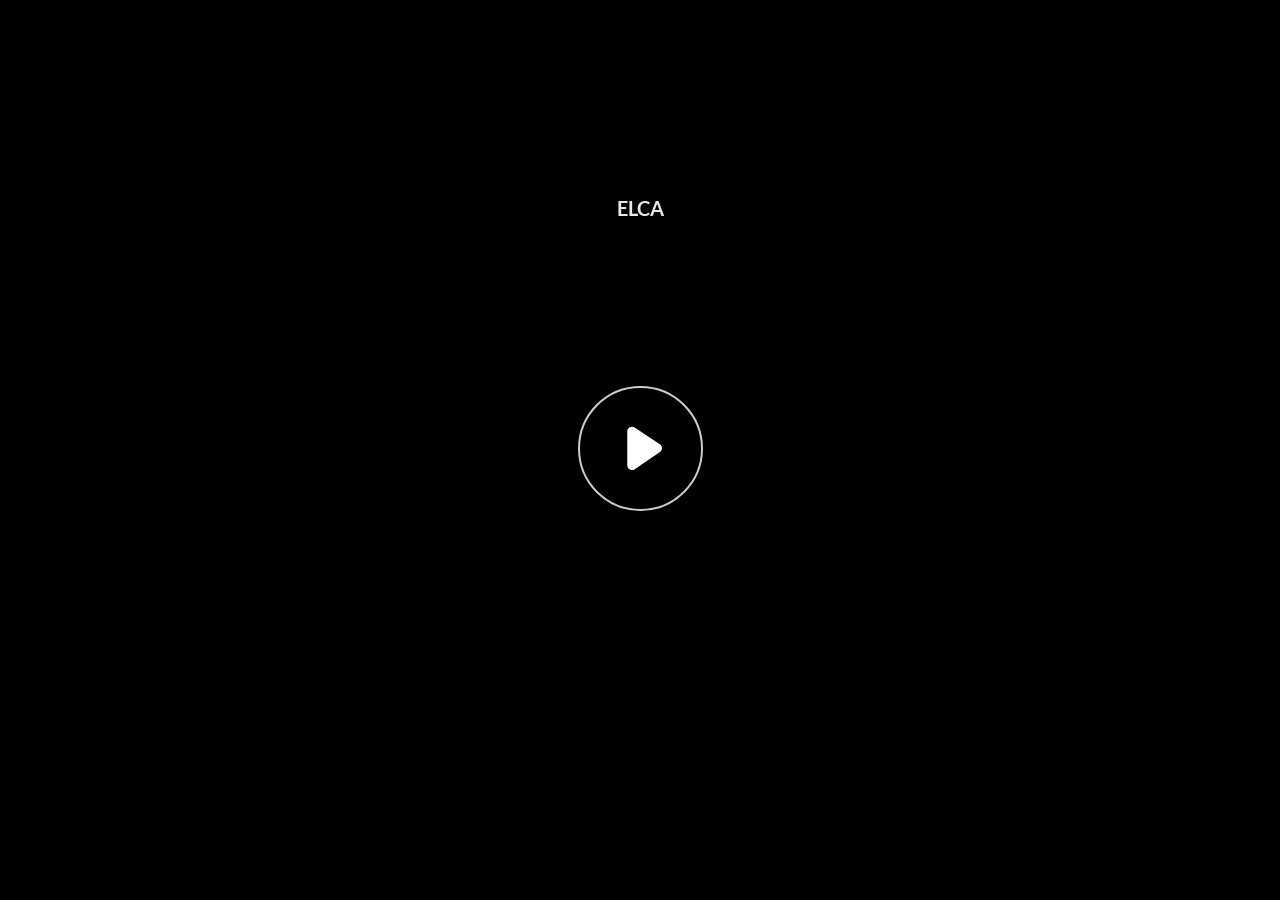
==== commit 063b6d1c: "." ====
--- a/ELCA/index.html
+++ b/ELCA/index.html
@@ -4,7 +4,7 @@
   <meta charset="utf-8">
   <!-- Created using Storyline 360 x64 - http://www.articulate.com  -->
   <!-- version: 3.118.37003.0 -->
-  <title>new_slide</title>
+  <title>ELCA</title>
   <meta http-equiv="x-ua-compatible" content="IE=edge"/>
   <meta name="viewport" content="width=device-width,initial-scale=1,user-scalable=no,shrink-to-fit=no,minimal-ui"/>
   <meta name="apple-mobile-web-app-capable" content="yes"/>
@@ -27,19 +27,19 @@
       scale: 'Scaled',
       captureRc: false,
       browserSize: 'optimal',
-      bgColor: '#282828',
+      bgColor: '#FFFFFF',
       features: 'DropInBase,JsInteractions,LoadPromiseUpgrade,Localization,LocalizationTimeline,MediaPromiseUpgrade,PlayerMemoryEnhancements,PlayerSizeOption,SlideLevelScale',
       themeName: 'unified',
-      preloaderColor: '#FFFFFF',
+      preloaderColor: '#8C8C8C',
       suppressAnalytics: false,
       productChannel: 'stable',
       publishSource: 'storyline',
       aid: 'aid|dfdf408f-d597-4349-b7f6-b63befe38650',
       cid: 'd3b87244-44ec-446e-882e-025e8b67870e',
       playerVersion: '3.118.37003.0',
-      publishTimestamp: '2026-05-31T15:58:10.4763662Z',
+      publishTimestamp: '2026-05-31T16:14:55.7943251Z',
       maxIosVideoElements: 10,
-      connectionSettings: { message: 'You%20are%20offline.%20Trying%20to%20reconnect...', useDarkTheme: false, mode: 'disabled' },
+      connectionSettings: { message: 'You%20are%20offline.%20Trying%20to%20reconnect...', useDarkTheme: true, mode: 'disabled' },
       hasFeature: function(feature) {
         return this.features.split(',').includes(feature);
       },
@@ -93,7 +93,7 @@
   <script>window.THREE = { };</script>
   
 </head>
-<body style="background: #282828" class="cs-HTML theme-unified">
+<body style="background: #FFFFFF" class="cs-HTML theme-unified">
   <!-- 360 -->
   <script>!function(){var e,i=/iPhone/i,o=/iPod/i,n=/iPad/i,t=/\biOS-universal(?:.+)Mac\b/i,r=/\bAndroid(?:.+)Mobile\b/i,a=/Android/i,d=/(?:SD4930UR|\bSilk(?:.+)Mobile\b)/i,p=/Silk/i,l=/Windows Phone/i,u=/\bWindows(?:.+)ARM\b/i,b=/BlackBerry/i,s=/BB10/i,c=/Opera Mini/i,f=/\b(CriOS|Chrome)(?:.+)Mobile/i,h=/Mobile(?:.+)Firefox\b/i,v=function(e){return void 0!==e&&"MacIntel"===e.platform&&"number"==typeof e.maxTouchPoints&&e.maxTouchPoints>1&&"undefined"==typeof MSStream};e=function(e){var m={userAgent:"",platform:"",maxTouchPoints:0};e||"undefined"==typeof navigator?"string"==typeof e?m.userAgent=e:e&&e.userAgent&&(m={userAgent:e.userAgent,platform:e.platform,maxTouchPoints:e.maxTouchPoints||0}):m={userAgent:navigator.userAgent,platform:navigator.platform,maxTouchPoints:navigator.maxTouchPoints||0};var g=m.userAgent,y=g.split("[FBAN");void 0!==y[1]&&(g=y[0]),void 0!==(y=g.split("Twitter"))[1]&&(g=y[0]);var A=function(e){return function(i){return i.test(e)}}(g),w={apple:{phone:A(i)&&!A(l),ipod:A(o),tablet:!A(i)&&(A(n)||v(m))&&!A(l),universal:A(t),device:(A(i)||A(o)||A(n)||A(t)||v(m))&&!A(l)},amazon:{phone:A(d),tablet:!A(d)&&A(p),device:A(d)||A(p)},android:{phone:!A(l)&&A(d)||!A(l)&&A(r),tablet:!A(l)&&!A(d)&&!A(r)&&(A(p)||A(a)),device:!A(l)&&(A(d)||A(p)||A(r)||A(a))||A(/\bokhttp\b/i)},windows:{phone:A(l),tablet:A(u),device:A(l)||A(u)},other:{blackberry:A(b),blackberry10:A(s),opera:A(c),firefox:A(h),chrome:A(f),device:A(b)||A(s)||A(c)||A(h)||A(f)},any:!1,phone:!1,tablet:!1};return w.any=w.apple.device||w.android.device||w.windows.device||w.other.device,w.phone=w.apple.phone||w.android.phone||w.windows.phone,w.tablet=w.apple.tablet||w.android.tablet||w.windows.tablet,w}(),"object"==typeof exports&&"undefined"!=typeof module?module.exports=e:"function"==typeof define&&define.amd?define((function(){return e})):this.isMobile=e}();
     window.isMobile.apple.tablet = window.isMobile.apple.tablet ||
@@ -152,7 +152,7 @@
   </script>
 
   <div class="mobile-load-title-overlay" style="display: none">
-    <div class="mobile-load-title">new_slide</div>
+    <div class="mobile-load-title">ELCA</div>
   </div>
 
   <div class="mobile-chrome-warning"></div>
--- a/ELCA/html5/data/css/output.min.css
+++ b/ELCA/html5/data/css/output.min.css
@@ -1,29 +1,29 @@
 @font-face {
-  font-family: 'LatoBold Charset1_ BoldF4EF458D';
+  font-family: 'LatoBold Charset1_ Bold40560FFE';
   src: url('[data-uri]');
   font-style: normal;
   font-weight: bold;
 }
 @font-face {
-  font-family: 'Lato Charset1_ 6Xpy6lzF3EFA446F';
+  font-family: 'Lato Charset1_ 5vlT6tu5A42296CB';
   src: url('[data-uri]');
   font-style: normal;
   font-weight: normal;
 }
 @font-face {
-  font-family: 'ArialBold Charset1_Bold3CB34207';
+  font-family: 'ArialBold Charset1_Bold092CD789';
   src: url('[data-uri]');
   font-style: normal;
   font-weight: bold;
 }
 @font-face {
-  font-family: 'Arial Charset1_ 6X7w5LF6E017F8B';
+  font-family: 'Arial Charset1_ 6l6XlRTA0158AC6';
   src: url('[data-uri]');
   font-style: normal;
   font-weight: normal;
 }
 @font-face {
-  font-family: 'Courier NewBold ChaBold417081F2';
+  font-family: 'Courier NewBold ChaBoldF7A263C5';
   src: url('[data-uri]');
   font-style: normal;
   font-weight: bold;
@@ -47,14 +47,14 @@
   font-weight: bold;
 }
 .cs-HTML {
-  background: rgba(40, 40, 40, 1);
+  background: rgba(255, 255, 255, 1);
 }
 .cs-pxabnsnfns10111000101 .cs-infopanel  {
   box-shadow: 0 1px 0 rgba(0, 0, 0, 0);
   background: rgba(255, 255, 255, 1);
 }
 .cs-pxabnsnfns10111000101 .cs-infopanel .cs-link {
-  color: rgba(186, 187, 186, 1);
+  color: rgba(88, 88, 88, 1);
 }
 .cs-pxabnsnfns10111000101 .cs-infopanel .cs-link:hover {
   color: rgba(255, 255, 255, 1);
@@ -79,16 +79,16 @@
   color: rgba(255, 255, 255, 1);
 }
 .cs-pxabnsnfns10111000101 .cs-infopanelpopup .cs-bio {
-  color: rgba(186, 187, 186, 1);
+  color: rgba(88, 88, 88, 1);
 }
 .cs-pxabnsnfns10111000101 .cs-timer  {
-  color: rgba(186, 187, 186, 1);
+  color: rgba(88, 88, 88, 1);
 }
 .cs-pxabnsnfns10111000101 .cs-duration stop:first-child {
-  stop-color: rgba(60, 60, 60, 1);
+  stop-color: rgba(220, 220, 220, 1);
 }
 .cs-pxabnsnfns10111000101 .cs-duration stop:last-child {
-  stop-color: rgba(60, 60, 60, 1);
+  stop-color: rgba(220, 220, 220, 1);
 }
 .cs-pxabnsnfns10111000101 .cs-elapsed stop:first-child {
   stop-color: rgba(254, 227, 71, 1);
@@ -104,57 +104,57 @@
 }
 .cs-pxabnsnfns10111000101 .cs-window  {
   box-shadow: 0 8px 5px rgba(0, 0, 0, 0.2);
-  border-color: rgba(49, 99, 0, 0);
-  background: rgba(33, 33, 33, 1);
-  color: rgba(248, 248, 248, 1);
+  border-color: rgba(49, 99, 0, 1);
+  background: rgba(250, 250, 250, 1);
+  color: rgba(70, 70, 70, 1);
 }
 .cs-pxabnsnfns10111000101 .cs-window .cs-diva {
-  border-color: rgba(78, 78, 78, 1);
+  border-color: rgba(0, 0, 0, 0);
 }
 .cs-pxabnsnfns10111000101 .cs-window .cs-divb {
-  border-color: rgba(78, 78, 78, 0);
+  border-color: rgba(0, 0, 0, 0);
 }
 .cs-pxabnsnfns10111000101 .cs-editor .cs-editor-slide {
-  color: rgba(226, 226, 226, 1);
+  color: rgba(255, 255, 255, 1);
 }
 .cs-pxabnsnfns10111000101 .cs-editor .cs-editor-html {
-  color: rgba(186, 187, 186, 1);
+  color: rgba(70, 70, 70, 1);
 }
 .cs-pxabnsnfns10111000101 .cs-editor .cs-editor-button {
   text-shadow: 0 1px 0 rgba(0, 0, 0, 0);
   color: rgba(255, 255, 255, 1);
-  border-color: rgba(211, 211, 211, 1);
-  background: rgba(34, 34, 34, 1);
+  border-color: rgba(33, 68, 0, 1);
+  background: rgba(60, 124, 0, 1);
 }
 .cs-pxabnsnfns10111000101 .cs-editor .cs-editor-button:hover {
-  background: rgba(68, 68, 68, 1);
+  background: rgba(66, 142, 0, 1);
 }
 .cs-pxabnsnfns10111000101 .cs-editor .cs-editor-button:active {
-  background: rgba(68, 68, 68, 1);
+  background: rgba(46, 93, 0, 1);
 }
 .cs-pxabnsnfns10111000101 .cs-listitem  {
-  color: rgba(186, 187, 186, 1);
+  color: rgba(70, 70, 70, 1);
   border-color: none;
   border: 1px solid transparent;
 }
 .cs-pxabnsnfns10111000101 .cs-listitem:hover {
-  background: rgba(255, 255, 255, 0.06);
-  border-color: rgba(108, 108, 108, 1) !important;
+  background: rgba(0, 0, 0, 0.05);
+  border-color: rgba(142, 143, 142, 1) !important;
   border-width: 1px;
   border-radius: 2px;
   border-style: solid;
   box-sizing: border-box;
 }
 .cs-pxabnsnfns10111000101 .cs-listitem.hover {
-  background: rgba(255, 255, 255, 0.06);
-  border-color: rgba(108, 108, 108, 1) !important;
+  background: rgba(0, 0, 0, 0.05);
+  border-color: rgba(142, 143, 142, 1) !important;
   border-width: 1px;
   border-radius: 2px;
   border-style: solid;
   box-sizing: border-box;
 }
 .cs-pxabnsnfns10111000101 .cs-glossary  {
-  color: rgba(186, 187, 186, 1);
+  color: rgba(70, 70, 70, 1);
 }
 .cs-pxabnsnfns10111000101 .cs-glossary .cs-scrolling-panel {
   background: rgba(0, 0, 0, 0);
@@ -168,13 +168,13 @@
   background: rgba(255, 255, 255, 1);
 }
 .cs-pxabnsnfns10111000101 .cs-glossary .cs-term:hover .cs-choice-list-trigger {
-  background: rgba(186, 187, 186, 1);
+  background: rgba(70, 70, 70, 1);
 }
 .cs-pxabnsnfns10111000101 .cs-glossary .cs-term.hover .cs-choice-list-trigger {
-  background: rgba(186, 187, 186, 1);
+  background: rgba(70, 70, 70, 1);
 }
 .cs-pxabnsnfns10111000101 .cs-glossary .cs-term .cs-choice-list-trigger:focus {
-  background: rgba(186, 187, 186, 1);
+  background: rgba(70, 70, 70, 1);
 }
 .cs-pxabnsnfns10111000101 .cs-glossary .cs-diva {
   border-color: rgba(0, 0, 0, 0);
@@ -186,11 +186,11 @@
   border-color: rgba(0, 0, 0, 0);
 }
 .cs-pxabnsnfns10111000101 .cs-glossary .cs-heading {
-  color: rgba(248, 248, 248, 1);
+  color: rgba(44, 47, 48, 1);
   font-weight: 700;
 }
 .note-content p span {
-  color: rgba(186, 187, 186, 1);
+  color: rgba(70, 70, 70, 1);
   line-height: 1.4em;
   font-size: 103.769%;
 }
@@ -222,17 +222,17 @@
   border-color: rgba(0, 0, 0, 0);
 }
 .cs-pxabnsnfns10111000101 .cs-tabs:not(.topmenu-item) {
-  color: rgba(248, 248, 248, 1);
+  color: rgba(39, 43, 44, 1);
 }
 .cs-pxabnsnfns10111000101 .cs-tabs .cs-inner-button:not(.topmenu-item) {
   text-shadow: 0 1px 0 rgba(0, 0, 0, 0);
 }
 .cs-pxabnsnfns10111000101 .cs-tabs:hover:not(.topmenu-item) {
-  color: rgba(248, 248, 248, 1);
+  color: rgba(39, 43, 44, 1);
 }
 .cs-pxabnsnfns10111000101 .cs-tabs.cs-selected {
   background: rgba(0, 0, 0, 0);
-  color: rgba(248, 248, 248, 1);
+  color: rgba(39, 43, 44, 1);
 }
 .cs-pxabnsnfns10111000101 .cs-seekcontrol  {
   background: rgba(0, 0, 0, 0);
@@ -248,22 +248,22 @@
   fill: rgba(0, 0, 0, 0);
 }
 .cs-pxabnsnfns10111000101 .cs-seekcontrol .cs-button .cs-icon {
-  fill: rgba(180, 180, 180, 1);
+  fill: rgba(140, 140, 140, 1);
 }
 .cs-pxabnsnfns10111000101 .cs-seekcontrol .cs-seek .cs-fill {
   background: rgba(255, 255, 255, 0.6);
 }
 .cs-pxabnsnfns10111000101 .cs-seekcontrol .cs-seek {
-  background: rgba(108, 108, 108, 1);
+  background: rgba(142, 143, 142, 1);
   border-color: rgba(0, 0, 0, 0);
 }
 .cs-pxabnsnfns10111000101 .cs-searchinput .cs-input {
-  color: rgba(186, 187, 186, 1);
-  border-color: rgba(0, 0, 0, 0);
-  background: rgba(255, 255, 255, 0.06);
+  color: rgba(70, 70, 70, 1);
+  border-color: rgba(0, 0, 0, 0);
+  background: rgba(0, 0, 0, 0.05);
 }
 .cs-pxabnsnfns10111000101 .cs-searchinput .cs-input:focus {
-  color: rgba(248, 248, 248, 1);
+  color: rgba(44, 47, 48, 1);
   background: rgba(41, 41, 41, 1);
 }
 .cs-pxabnsnfns10111000101 .cs-searchinput .cs-input:hover {
@@ -273,7 +273,7 @@
   box-shadow: inset 0 0 1px 0 rgba(69, 126, 19, 0);
 }
 .cs-pxabnsnfns10111000101 .cs-searchinput .cs-button .cs-icon {
-  fill: rgba(186, 187, 186, 1);
+  fill: rgba(88, 88, 88, 1);
 }
 .cs-pxabnsnfns10111000101 .cs-searchinput .cs-button:hover {
   fill: rgba(63, 133, 0, 1);
@@ -283,10 +283,10 @@
 }
 .cs-pxabnsnfns10111000101 .cs-menu  {
   box-shadow: 0 1px 0 rgba(0, 0, 0, 0);
-  background: rgba(33, 33, 33, 1);
+  background: rgba(250, 250, 250, 1);
 }
 .cs-pxabnsnfns10111000101 .cs-topmenu-item.active .cs-tab {
-  background: rgba(33, 33, 33, 1);
+  background: rgba(250, 250, 250, 1);
 }
 .cs-pxabnsnfns10111000101 .cs-logo  {
   box-shadow: 0 1px 0 rgba(37, 75, 0, 1);
@@ -310,22 +310,22 @@
 }
 .cs-pxabnsnfns10111000101 .cs-button  {
   text-shadow: 0 1px 0 rgba(0, 0, 0, 0);
-  color: rgba(186, 187, 186, 1);
+  color: rgba(88, 88, 88, 1);
   border-color: rgba(0, 0, 0, 0);
   background: rgba(0, 0, 0, 0);
   box-shadow: 0 1px 0 rgba(0, 0, 0, 0);
 }
 .cs-pxabnsnfns10111000101 .cs-button .cs-icon {
-  fill: rgba(186, 187, 186, 1);
+  fill: rgba(88, 88, 88, 1);
 }
 .cs-pxabnsnfns10111000101 .cs-button .cs-icon-shadow {
   fill: rgba(0, 0, 0, 0);
 }
 .cs-pxabnsnfns10111000101 .cs-button:hover {
-  background: rgba(248, 248, 248, 1);
+  background: rgba(39, 43, 44, 1);
 }
 .cs-pxabnsnfns10111000101 .cs-button.hover {
-  background: rgba(248, 248, 248, 1);
+  background: rgba(39, 43, 44, 1);
 }
 .cs-pxabnsnfns10111000101 .cs-button:active {
   background: rgba(0, 0, 0, 0);
@@ -349,45 +349,45 @@
   background: rgba(0, 0, 0, 0);
 }
 .cs-pxabnsnfns10111000101.cs-base  {
-  color: rgba(186, 187, 186, 1);
-  border-color: rgba(40, 40, 40, 1);
-  background: rgba(40, 40, 40, 1);
+  color: rgba(88, 88, 88, 1);
+  border-color: rgba(255, 255, 255, 0);
+  background: rgba(255, 255, 255, 1);
 }
 .cs-pxabnsnfns10111000101.cs-base .cs-separator .cs-diva {
-  background: rgba(69, 69, 69, 1);
+  background: rgba(250, 250, 250, 1);
 }
 .cs-pxabnsnfns10111000101.cs-base .cs-separator .cs-divb {
   background: rgba(0, 0, 0, 0);
 }
 .cs-pxabnsnfns10111000101.cs-base .cs-topmenu-item.active .cs-tab {
-  border-color: rgba(69, 69, 69, 1);
+  border-color: rgba(250, 250, 250, 1);
 }
 .cs-pxabnsnfns10111000101.cs-base .cs-topmenu-item.active .cs-panel {
-  border-color: rgba(69, 69, 69, 1);
+  border-color: rgba(250, 250, 250, 1);
 }
 .cs-pxabnsnfns10111000101.cs-base .cs-left {
-  background: rgba(33, 33, 33, 1);
+  background: rgba(250, 250, 250, 1);
 }
 .cs-pxabnsnfns10111000101.cs-base .cs-area-primary .cs-slide-container {
-  background: rgba(40, 40, 40, 1);
+  background: rgba(255, 255, 255, 1);
 }
 .cs-pxabnsnfns10111000101.cs-base.cs-custom-theme .cs-brandhighlight-bg {
-  background: rgba(79, 189, 244, 1) !important;
+  background: rgba(72, 147, 184, 1) !important;
 }
 .cs-pxabnsnfns10111000101.cs-base.cs-custom-theme .cs-brandhighlight-secondary-bg {
-  background: rgba(255, 255, 255, 1) !important;
+  background: rgba(72, 147, 184, 1) !important;
 }
 .cs-pxabnsnfns10111000101.cs-base.cs-custom-theme .cs-brandhighlight-border {
-  border-color: rgba(79, 189, 244, 1) !important;
+  border-color: rgba(72, 147, 184, 1) !important;
 }
 .cs-pxabnsnfns10111000101.cs-base.cs-custom-theme .cs-brandhighlight-text {
-  color: rgba(79, 189, 244, 1) !important;
+  color: rgba(72, 147, 184, 1) !important;
 }
 .cs-pxabnsnfns10111000101.cs-base.cs-custom-theme .cs-brandhighlight-fill {
-  fill: rgba(79, 189, 244, 1) !important;
+  fill: rgba(72, 147, 184, 1) !important;
 }
 .cs-pxabnsnfns10111000101.cs-base.cs-custom-theme .cs-listitem.cs-selected {
-  background-color: rgba(255, 255, 255, 0.06) !important;
+  background-color: rgba(0, 0, 0, 0.05) !important;
 }
 .cs-pxabnsnfns10111000101 .cs-volume::-moz-range-thumb {
   border-color: rgba(43, 85, 0, 1);
@@ -406,15 +406,15 @@
 }
 .cs-pxabnsnfns10111000101 .cs-volume::-moz-range-track {
   border-color: rgba(66, 140, 1, 1);
-  background: rgba(108, 108, 108, 1);
+  background: rgba(142, 143, 142, 1);
 }
 .cs-pxabnsnfns10111000101 .cs-volume::-ms-track {
   border-color: rgba(66, 140, 1, 1);
-  background: rgba(108, 108, 108, 1);
+  background: rgba(142, 143, 142, 1);
 }
 .cs-pxabnsnfns10111000101 .cs-volume::-webkit-slider-runnable-track {
   border-color: rgba(66, 140, 1, 1);
-  background: rgba(108, 108, 108, 1);
+  background: rgba(142, 143, 142, 1);
 }
 body.show-focus .tab-focus-box {
   box-shadow: 0 0 0 1px rgba(255, 255, 0, 1), 0 0 0 3px rgba(0, 32, 96, 1), 0 0 5px 5px rgba(255, 255, 0, 1);
@@ -433,10 +433,10 @@
   color: none;
 }
 .cs-pxabnsnfns10111000101 .cs-listitem.cs-viewed {
-  color: #BABBBA;
+  color: #464646;
 }
 .cs-pxabnsnfns10111000101 .cs-listitem {
-  color: #BABBBA;
+  color: #464646;
 }
 .cs-pxabnsnfns10111000101 .cs-listitem:hover .cs-icon-carrot * {
   fill: none;
@@ -449,122 +449,122 @@
   top: calc(3px);
 }
 .cs-pxabnsnfns10111000101 .cs-listitem .cs-icon-carrot .cs-shadow {
-  color: #F8F8F8;
+  color: #2C2F30;
 }
 .cs-pxabnsnfns10111000101 .item-collapsible .is-scene {
-  color: #F8F8F8 !important;
+  color: #2C2F30 !important;
   font-weight: 700;
 }
 .cs-pxabnsnfns10111000101 .is-scene .cs-icon-carrot * {
-  color: #F8F8F8 !important;
+  color: #2C2F30 !important;
   font-weight: 700;
 }
 .cs-pxabnsnfns10111000101 .is-scene:not(.outline-links-collapse) > a {
-  color: #F8F8F8;
+  color: #2C2F30;
 }
 .cs-pxabnsnfns10111000101 .is-scene:not(.outline-links-collapse) .cs-icon-carrot * {
   fill: none !important;
-  color: #F8F8F8 !important;
+  color: #2C2F30 !important;
 }
 .cs-pxabnsnfns10111000101 .tabs, .cs-pxabnsnfns10111000101 .cs-logo {
-  border-bottom: 1px solid rgba(108, 108, 108, 1);
+  border-bottom: 1px solid rgba(142, 143, 142, 1);
 }
 .cs-pxabnsnfns10111000101 .area-secondary-wrapper:after {
-  background-image: url('[data-uri]');
+  background-image: url('[data-uri]');
   background-size: 100%;
 }
 .cs-pxabnsnfns10111000101 .panel-footer {
-  background: #212121;
+  background: #FAFAFA;
 }
 .cs-pxabnsnfns10111000101 #outline-search {
-  background: rgba(255, 255, 255, 0.06);
-  border-color: rgba(108, 108, 108, 1);
+  background: rgba(0, 0, 0, 0.05);
+  border-color: rgba(142, 143, 142, 1);
   border-width: 1px;
   border-style: solid;
 }
 .cs-pxabnsnfns10111000101 .topmenu-panel #outline-search {
-  background: #545454;
+  background: #EAEAEA;
 }
 .cs-pxabnsnfns10111000101 .search-icon circle, .cs-pxabnsnfns10111000101 .search-icon path {
-  stroke: #BABBBA;
+  stroke: #585858;
 }
 .cs-pxabnsnfns10111000101 #outline-search input[type   =search] {
-  color: #F8F8F8;
+  color: #2C2F30;
 }
 .cs-pxabnsnfns10111000101 #outline-search ::-webkit-input-placeholder {
-  color: #BABBBA !important;
+  color: #464646 !important;
 }
 .cs-pxabnsnfns10111000101 #outline-search :-ms-input-placeholder {
-  color: #BABBBA !important;
+  color: #464646 !important;
 }
 .cs-pxabnsnfns10111000101 #outline-search ::-moz-placeholder {
-  color: #BABBBA !important;
+  color: #464646 !important;
   opacity: 1;
 }
 .cs-pxabnsnfns10111000101 .cs-topmenu-item.active, body:not(.is-touchable-tablet) .cs-pxabnsnfns10111000101 .cs-topmenu-item:hover {
-  color: #F8F8F8;
+  color: #272B2C;
 }
 .cs-pxabnsnfns10111000101 .cs-topmenu-item.button-tapped {
-  color: #F8F8F8;
+  color: #272B2C;
 }
 .cs-pxabnsnfns10111000101 .cs-topmenu-item.active .cs-tab, .cs-pxabnsnfns10111000101 .cs-topmenu-item .cs-tab {
   background: transparent !important;
   border: none !important;
 }
 .cs-pxabnsnfns10111000101 .top-tabs-drop-icon div {
-  background: #BABBBA;
+  background: #585858;
 }
 .cs-pxabnsnfns10111000101 .cs-panel.topmenu-panel .panel-content, .cs-pxabnsnfns10111000101 .top-tabs-drop {
-  background: #212121;
+  background: #FAFAFA;
 }
 .cs-pxabnsnfns10111000101 .cs-topmenu-item.active .cs-panel {
-  background: #212121;
+  background: #FAFAFA;
 }
 .cs-pxabnsnfns10111000101 .cs-menu.topmenu-panel, .cs-pxabnsnfns10111000101 .top-tabs-drop {
-  border: 1px solid rgba(69, 69, 69, 1) !important;
+  border: 1px solid rgba(250, 250, 250, 1) !important;
   border-radius: 3px;
 }
 .cs-pxabnsnfns10111000101 .resources .resources-list a:hover {
-  background: rgba(255, 255, 255, 0.06);
+  background: rgba(0, 0, 0, 0.05);
 }
 body:not(.is-touchable-tablet) .cs-pxabnsnfns10111000101 .resources .resources-list a:hover {
-  background: rgba(255, 255, 255, 0.06);
+  background: rgba(0, 0, 0, 0.05);
 }
 .cs-pxabnsnfns10111000101 .resources .resources-list a.hover {
-  background: rgba(255, 255, 255, 0.06);
+  background: rgba(0, 0, 0, 0.05);
 }
 body:not(.is-touchable-tablet) .cs-pxabnsnfns10111000101 .resources .resources-list a.hover {
-  background: rgba(255, 255, 255, 0.06);
+  background: rgba(0, 0, 0, 0.05);
 }
 .cs-pxabnsnfns10111000101 .resources .resources-list a.button-tapped {
-  background: rgba(255, 255, 255, 0.06);
+  background: rgba(0, 0, 0, 0.05);
 }
 .cs-pxabnsnfns10111000101 .cs-icon path, .cs-pxabnsnfns10111000101 .cs-icon rect, .cs-pxabnsnfns10111000101 .cs-icon polygon, .cs-pxabnsnfns10111000101 .menu-icon-wrapper.menu-icon-wrapper-hover path {
-  fill: #BABBBA;
+  fill: #585858;
 }
 .cs-pxabnsnfns10111000101 .cs-icon .icon-stroke-only {
   fill: none !important;
-  stroke: #BABBBA !important;
+  stroke: #585858 !important;
 }
 body:not(.is-touchable-tablet) .cs-pxabnsnfns10111000101 .cs-button:hover .cs-icon path, body:not(.is-touchable-tablet) .cs-pxabnsnfns10111000101 .cs-button:hover .cs-icon rect, body:not(.is-touchable-tablet) .cs-pxabnsnfns10111000101 .cs-button:hover .cs-icon polygon {
-  fill: #F8F8F8;
+  fill: #272B2C;
 }
 body:not(.is-touchable-tablet) .cs-pxabnsnfns10111000101 .cs-tabs:hover .search-icon circle, body:not(.is-touchable-tablet) .cs-pxabnsnfns10111000101 .cs-tabs:hover .search-icon path {
-  stroke: #F8F8F8;
+  stroke: #272B2C;
 }
 .cs-pxabnsnfns10111000101 .cs-button.button-tapped .cs-icon path, .cs-pxabnsnfns10111000101 .cs-button.button-tapped .cs-icon rect, .cs-pxabnsnfns10111000101 .cs-button.button-tapped .cs-icon polygon {
-  fill: #F8F8F8;
+  fill: #272B2C;
 }
 body:not(.is-touchable-tablet) .cs-pxabnsnfns10111000101 .cs-button:hover .cs-icon .icon-stroke-only {
   fill: none !important;
-  stroke: #F8F8F8 !important;
+  stroke: #272B2C !important;
 }
 .cs-pxabnsnfns10111000101 .cs-button:button-tapped .cs-icon .icon-stroke-only {
   fill: none !important;
-  stroke: #F8F8F8 !important;
+  stroke: #272B2C !important;
 }
 .cs-pxabnsnfns10111000101 .menu-icon-wrapper.menu-icon-wrapper-hover svg path {
-  fill: #F8F8F8;
+  fill: #272B2C;
 }
 .floating-sidebar:not(.sidebar-closed) .cs-pxabnsnfns10111000101 #hamburger .menu-icon-wrapper svg path {
   fill: #BABBBA;
@@ -573,42 +573,42 @@
   fill: #F8F8F8;
 }
 .cs-pxabnsnfns10111000101 .volume .btn:before {
-  background-image: url('[data-uri]');
+  background-image: url('[data-uri]');
 }
 .cs-pxabnsnfns10111000101 .volume-track {
-  background: #6C6C6C;
+  background: #8E8F8E;
 }
 .cs-pxabnsnfns10111000101 .volume-icon circle {
-  stroke: #BABBBA;
+  stroke: #585858;
 }
 .cs-pxabnsnfns10111000101 .cs-settings > .settings-panel {
-  background: #212121;
-  border: 1px solid rgba(69, 69, 69, 1) !important;
+  background: #FAFAFA;
+  border: 1px solid rgba(250, 250, 250, 1) !important;
   border-radius: 3px;
 }
 .cs-pxabnsnfns10111000101 .cs-settings > .panel-down-arrow {
-  fill: #212121;
+  fill: #FAFAFA;
 }
 .cs-pxabnsnfns10111000101 .switch-toggle .border {
-  stroke: #7C7C7C;
+  stroke: #919191;
 }
 .cs-pxabnsnfns10111000101 .switch-toggle .thumb-off .thumb {
-  fill: #A2A2A2;
+  fill: #585858;
 }
 .cs-pxabnsnfns10111000101 .switch-toggle .thumb-on .track {
-  fill: rgba(79, 189, 244, 1);
+  fill: rgba(72, 147, 184, 0.3);
 }
 .cs-pxabnsnfns10111000101 .switch-toggle .thumb-off .track {
-  fill: rgba(255, 255, 255, 0.1);
+  fill: rgba(233, 233, 233, 1);
 }
 .cs-pxabnsnfns10111000101 .switch-label {
-  color: #BABBBA;
+  color: #464646;
 }
 .cs-pxabnsnfns10111000101 .cs-panel .scrollarea-btn:after {
-  background: rgba(179, 180, 179, 0.75);
+  background: rgba(88, 88, 88, 0.8);
 }
 .scrollarea-scrollbar:hover .scrollarea-btn:after, .scrollarea-scrollbar.highlight-scrollbar .scrollarea-btn:after {
-  background: rgba(179, 180, 179, 0.75);
+  background: rgba(88, 88, 88, 0.8);
 }
 .floating-sidebar .sidebar-overlay {
   background: rgba(0, 0, 0, 0.85);
@@ -617,60 +617,60 @@
   background: rgba(0, 0, 0, 0.85);
 }
 .cs-pxabnsnfns10111000101 .top-ui-bg, .cs-pxabnsnfns10111000101 .bottom-ui-bg, .cs-pxabnsnfns10111000101 .right-ui-bg, .cs-pxabnsnfns10111000101 .left-ui-bg {
-  background: rgba(40, 40, 40, 0.8);
+  background: rgba(255, 255, 255, 0.8);
 }
 .cs-pxabnsnfns10111000101 .circle-progress-bg {
-  fill: #282828;
+  fill: #FFFFFF;
 }
 .cs-pxabnsnfns10111000101 .circle-progress-well {
-  fill: #6C6C6C;
+  fill: #8E8F8E;
 }
 .cs-pxabnsnfns10111000101 .circle-progress-pie {
-  stroke: #6C6C6C;
+  stroke: #8E8F8E;
 }
 .cs-pxabnsnfns10111000101 .lightbox .option-pane {
-  background: rgba(40, 40, 40, 0.8);
+  background: rgba(255, 255, 255, 0.8);
 }
 .cs-pxabnsnfns10111000101 .lightbox .option-pane:before {
-  background: #282828;
+  background: #FFFFFF;
 }
 .cs-pxabnsnfns10111000101 .message-window {
-  background: #212121;
-  border: 1px solid rgba(255, 255, 255, 1) !important;
+  background: #FAFAFA;
+  border: 1px solid rgba(70, 70, 70, 1) !important;
   border-radius: 3px;
 }
 .cs-pxabnsnfns10111000101 .message-window-header p, .cs-pxabnsnfns10111000101 .message-window-text {
-  color: #F8F8F8;
+  color: #464646;
 }
 .cs-pxabnsnfns10111000101 .message-window-header p {
-  border-bottom: 1px solid rgba(255, 255, 255, 1);
+  border-bottom: 1px solid rgba(70, 70, 70, 1);
 }
 .cs-pxabnsnfns10111000101 .message-window button.slide-object-button {
-  border: 1px solid rgba(255, 255, 255, 1) !important;
+  border: 1px solid rgba(70, 70, 70, 1) !important;
 }
 .cs-pxabnsnfns10111000101 .message-window button.slide-object-button:hover {
-  background: rgba(255, 255, 255, 0.06) !important;
+  background: rgba(0, 0, 0, 0.05) !important;
 }
 .message-window .slide-object-button tspan, .message-window .slide-object-button-text tspan {
-  fill: #F8F8F8 !important;
+  fill: #464646 !important;
 }
 body:not(.is-touchable-tablet) .cs-pxabnsnfns10111000101 .cs-button:hover .text {
-  color: #F8F8F8;
+  color: #272B2C;
 }
 .cs-pxabnsnfns10111000101 .cs-button.button-tapped .text {
-  color: #F8F8F8;
+  color: #272B2C;
 }
 .cs-pxabnsnfns10111000101.cs-base {
-  background: #282828;
+  background: #FFFFFF;
 }
 .cs-pxabnsnfns10111000101 .cs-menu {
   background: transparent;
 }
 .cs-pxabnsnfns10111000101 .progress-bar .progress-bar-fill:after {
-  background: #FFFFFF !important;
+  background: #4893B8 !important;
 }
 .cs-pxabnsnfns10111000101 .volume-dot {
-  background: #FFFFFF !important;
+  background: #4893B8 !important;
 }
 .fn-npnxnanbsnfns10111000101 {
   font-family: 'Lato22AB4CAF';
@@ -711,55 +711,55 @@
 }
 .cs-ResumePromptSlide .cs-5sFp3rGmNuu-ResumePromptSlide-btn0 {
   color: rgba(255, 255, 255, 1);
-  border-color: rgba(211, 211, 211, 1);
-  background: rgba(34, 34, 34, 1);
+  border-color: rgba(33, 68, 0, 1);
+  background: rgba(60, 124, 0, 1);
   text-shadow: 0 1px 0 rgba(0, 0, 0, 0);
 }
 .cs-ResumePromptSlide .cs-5sFp3rGmNuu-ResumePromptSlide-btn0 .cs-html {
-  color: rgba(186, 187, 186, 1);
+  color: rgba(70, 70, 70, 1);
 }
 .cs-ResumePromptSlide .cs-5sFp3rGmNuu-ResumePromptSlide-btn0 .cs-slide {
-  border-color: rgba(226, 226, 226, 1);
+  border-color: rgba(255, 255, 255, 1);
 }
 .cs-ResumePromptSlide .cs-5sFp3rGmNuu-ResumePromptSlide-btn0:hover {
-  background: rgba(68, 68, 68, 1);
+  background: rgba(66, 142, 0, 1);
 }
 .cs-ResumePromptSlide .cs-5sFp3rGmNuu-ResumePromptSlide-btn0:active {
-  background: rgba(68, 68, 68, 1);
+  background: rgba(46, 93, 0, 1);
 }
 .cs-ResumePromptSlide .cs-5sFp3rGmNuu-ResumePromptSlide-btn1 {
   color: rgba(255, 255, 255, 1);
-  border-color: rgba(211, 211, 211, 1);
-  background: rgba(34, 34, 34, 1);
+  border-color: rgba(33, 68, 0, 1);
+  background: rgba(60, 124, 0, 1);
   text-shadow: 0 1px 0 rgba(0, 0, 0, 0);
 }
 .cs-ResumePromptSlide .cs-5sFp3rGmNuu-ResumePromptSlide-btn1 .cs-html {
-  color: rgba(186, 187, 186, 1);
+  color: rgba(70, 70, 70, 1);
 }
 .cs-ResumePromptSlide .cs-5sFp3rGmNuu-ResumePromptSlide-btn1 .cs-slide {
-  border-color: rgba(226, 226, 226, 1);
+  border-color: rgba(255, 255, 255, 1);
 }
 .cs-ResumePromptSlide .cs-5sFp3rGmNuu-ResumePromptSlide-btn1:hover {
-  background: rgba(68, 68, 68, 1);
+  background: rgba(66, 142, 0, 1);
 }
 .cs-ResumePromptSlide .cs-5sFp3rGmNuu-ResumePromptSlide-btn1:active {
-  background: rgba(68, 68, 68, 1);
+  background: rgba(46, 93, 0, 1);
 }
 .cs-ExternalInterfaceErrorSlide .cs-buttonOK {
   color: rgba(255, 255, 255, 1);
-  border-color: rgba(211, 211, 211, 1);
-  background: rgba(34, 34, 34, 1);
+  border-color: rgba(33, 68, 0, 1);
+  background: rgba(60, 124, 0, 1);
   text-shadow: 0 1px 0 rgba(0, 0, 0, 0);
 }
 .cs-ExternalInterfaceErrorSlide .cs-buttonOK .cs-html {
-  color: rgba(186, 187, 186, 1);
+  color: rgba(70, 70, 70, 1);
 }
 .cs-ExternalInterfaceErrorSlide .cs-buttonOK .cs-slide {
-  border-color: rgba(226, 226, 226, 1);
+  border-color: rgba(255, 255, 255, 1);
 }
 .cs-ExternalInterfaceErrorSlide .cs-buttonOK:hover {
-  background: rgba(68, 68, 68, 1);
+  background: rgba(66, 142, 0, 1);
 }
 .cs-ExternalInterfaceErrorSlide .cs-buttonOK:active {
-  background: rgba(68, 68, 68, 1);
-}
+  background: rgba(46, 93, 0, 1);
+}
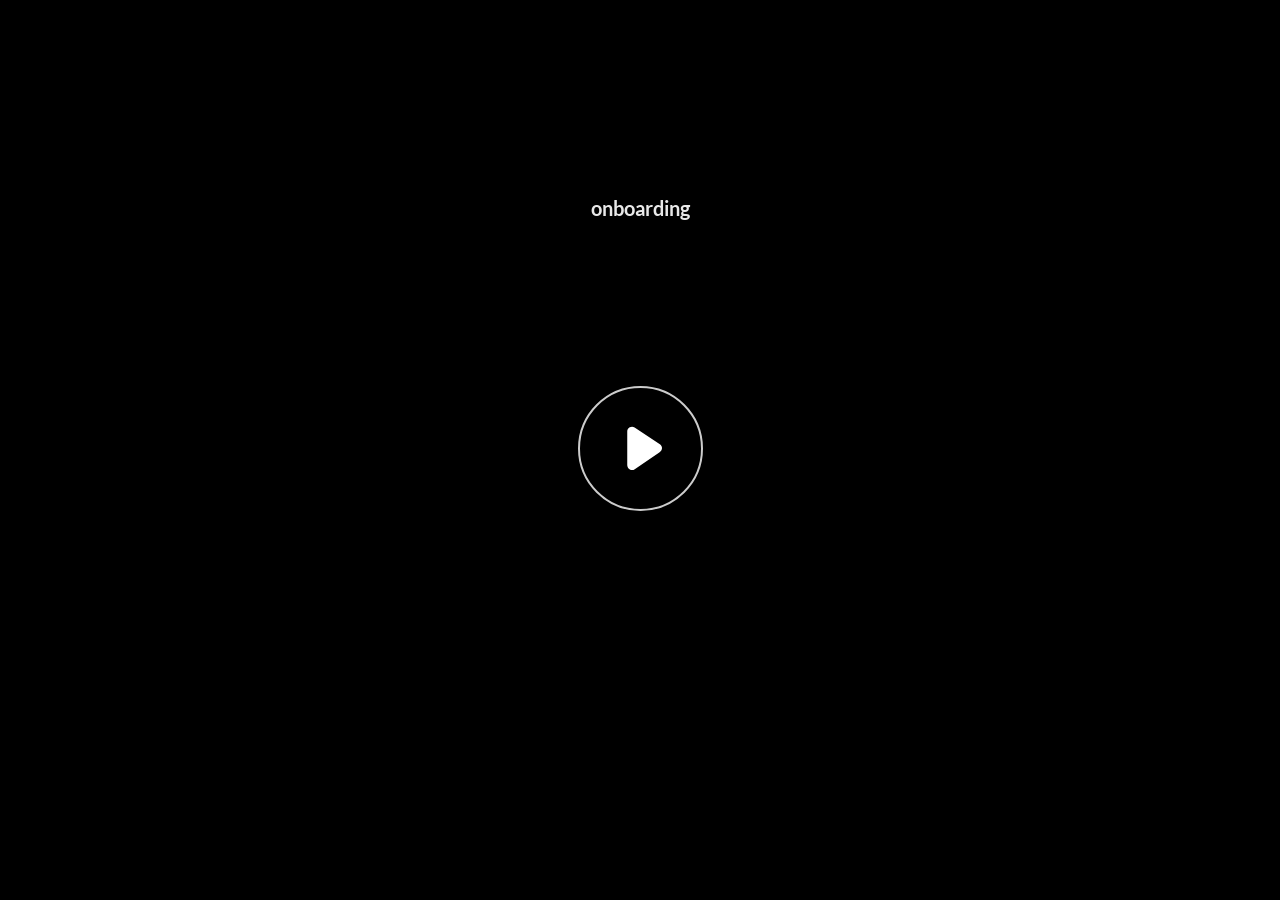
==== commit 7759a84c: "." ====
--- a/ELCA/index.html
+++ b/ELCA/index.html
@@ -4,7 +4,7 @@
   <meta charset="utf-8">
   <!-- Created using Storyline 360 x64 - http://www.articulate.com  -->
   <!-- version: 3.118.37003.0 -->
-  <title>ELCA</title>
+  <title>onboarding</title>
   <meta http-equiv="x-ua-compatible" content="IE=edge"/>
   <meta name="viewport" content="width=device-width,initial-scale=1,user-scalable=no,shrink-to-fit=no,minimal-ui"/>
   <meta name="apple-mobile-web-app-capable" content="yes"/>
@@ -37,7 +37,7 @@
       aid: 'aid|dfdf408f-d597-4349-b7f6-b63befe38650',
       cid: 'd3b87244-44ec-446e-882e-025e8b67870e',
       playerVersion: '3.118.37003.0',
-      publishTimestamp: '2026-05-31T16:14:55.7943251Z',
+      publishTimestamp: '2026-05-31T16:21:39.0759020Z',
       maxIosVideoElements: 10,
       connectionSettings: { message: 'You%20are%20offline.%20Trying%20to%20reconnect...', useDarkTheme: true, mode: 'disabled' },
       hasFeature: function(feature) {
@@ -152,7 +152,7 @@
   </script>
 
   <div class="mobile-load-title-overlay" style="display: none">
-    <div class="mobile-load-title">ELCA</div>
+    <div class="mobile-load-title">onboarding</div>
   </div>
 
   <div class="mobile-chrome-warning"></div>
--- a/ELCA/html5/data/css/output.min.css
+++ b/ELCA/html5/data/css/output.min.css
@@ -1,29 +1,29 @@
 @font-face {
-  font-family: 'LatoBold Charset1_ Bold40560FFE';
+  font-family: 'LatoBold Charset1_ BoldDCE2730C';
   src: url('[data-uri]');
   font-style: normal;
   font-weight: bold;
 }
 @font-face {
-  font-family: 'Lato Charset1_ 5vlT6tu5A42296CB';
+  font-family: 'Lato Charset1_ 5gD1LyCuF9776E99';
   src: url('[data-uri]');
   font-style: normal;
   font-weight: normal;
 }
 @font-face {
-  font-family: 'ArialBold Charset1_Bold092CD789';
+  font-family: 'ArialBold Charset1_Bold89545531';
   src: url('[data-uri]');
   font-style: normal;
   font-weight: bold;
 }
 @font-face {
-  font-family: 'Arial Charset1_ 6l6XlRTA0158AC6';
+  font-family: 'Arial Charset1_ 6JGgoZ40CF9AB2B';
   src: url('[data-uri]');
   font-style: normal;
   font-weight: normal;
 }
 @font-face {
-  font-family: 'Courier NewBold ChaBoldF7A263C5';
+  font-family: 'Courier NewBold ChaBoldCC78F558';
   src: url('[data-uri]');
   font-style: normal;
   font-weight: bold;
@@ -49,95 +49,95 @@
 .cs-HTML {
   background: rgba(255, 255, 255, 1);
 }
-.cs-pxabnsnfns10111000101 .cs-infopanel  {
+.cs-npnxnanbnsnfns10111000101 .cs-infopanel  {
   box-shadow: 0 1px 0 rgba(0, 0, 0, 0);
   background: rgba(255, 255, 255, 1);
 }
-.cs-pxabnsnfns10111000101 .cs-infopanel .cs-link {
+.cs-npnxnanbnsnfns10111000101 .cs-infopanel .cs-link {
   color: rgba(88, 88, 88, 1);
 }
-.cs-pxabnsnfns10111000101 .cs-infopanel .cs-link:hover {
-  color: rgba(255, 255, 255, 1);
-}
-.cs-pxabnsnfns10111000101 .cs-infopanel .cs-name {
+.cs-npnxnanbnsnfns10111000101 .cs-infopanel .cs-link:hover {
+  color: rgba(255, 255, 255, 1);
+}
+.cs-npnxnanbnsnfns10111000101 .cs-infopanel .cs-name {
   color: rgba(68, 68, 68, 1);
 }
-.cs-pxabnsnfns10111000101 .cs-infopanel .cs-title {
+.cs-npnxnanbnsnfns10111000101 .cs-infopanel .cs-title {
   color: rgba(153, 153, 153, 1);
 }
-.cs-pxabnsnfns10111000101 .cs-infopanelpopup  {
+.cs-npnxnanbnsnfns10111000101 .cs-infopanelpopup  {
   box-shadow: 0 1px 0 rgba(0, 0, 0, 0);
   background: rgba(0, 0, 0, 0);
 }
-.cs-pxabnsnfns10111000101 .cs-infopanelpopup .cs-link {
+.cs-npnxnanbnsnfns10111000101 .cs-infopanelpopup .cs-link {
   color: rgba(255, 0, 0, 1);
 }
-.cs-pxabnsnfns10111000101 .cs-infopanelpopup .cs-link:hover {
-  color: rgba(255, 255, 255, 1);
-}
-.cs-pxabnsnfns10111000101 .cs-infopanelpopup .cs-name {
-  color: rgba(255, 255, 255, 1);
-}
-.cs-pxabnsnfns10111000101 .cs-infopanelpopup .cs-bio {
+.cs-npnxnanbnsnfns10111000101 .cs-infopanelpopup .cs-link:hover {
+  color: rgba(255, 255, 255, 1);
+}
+.cs-npnxnanbnsnfns10111000101 .cs-infopanelpopup .cs-name {
+  color: rgba(255, 255, 255, 1);
+}
+.cs-npnxnanbnsnfns10111000101 .cs-infopanelpopup .cs-bio {
   color: rgba(88, 88, 88, 1);
 }
-.cs-pxabnsnfns10111000101 .cs-timer  {
+.cs-npnxnanbnsnfns10111000101 .cs-timer  {
   color: rgba(88, 88, 88, 1);
 }
-.cs-pxabnsnfns10111000101 .cs-duration stop:first-child {
+.cs-npnxnanbnsnfns10111000101 .cs-duration stop:first-child {
   stop-color: rgba(220, 220, 220, 1);
 }
-.cs-pxabnsnfns10111000101 .cs-duration stop:last-child {
+.cs-npnxnanbnsnfns10111000101 .cs-duration stop:last-child {
   stop-color: rgba(220, 220, 220, 1);
 }
-.cs-pxabnsnfns10111000101 .cs-elapsed stop:first-child {
+.cs-npnxnanbnsnfns10111000101 .cs-elapsed stop:first-child {
   stop-color: rgba(254, 227, 71, 1);
 }
-.cs-pxabnsnfns10111000101 .cs-elapsed stop:last-child {
+.cs-npnxnanbnsnfns10111000101 .cs-elapsed stop:last-child {
   stop-color: rgba(254, 227, 71, 1);
 }
-.cs-pxabnsnfns10111000101 .cs-timer .cs-pie .cs-innerstroke {
+.cs-npnxnanbnsnfns10111000101 .cs-timer .cs-pie .cs-innerstroke {
   stroke: rgba(199, 199, 199, 1);
 }
-.cs-pxabnsnfns10111000101 .cs-timer .cs-pie .cs-innerborder {
+.cs-npnxnanbnsnfns10111000101 .cs-timer .cs-pie .cs-innerborder {
   stroke: rgba(255, 255, 255, 1);
 }
-.cs-pxabnsnfns10111000101 .cs-window  {
+.cs-npnxnanbnsnfns10111000101 .cs-window  {
   box-shadow: 0 8px 5px rgba(0, 0, 0, 0.2);
   border-color: rgba(49, 99, 0, 1);
   background: rgba(250, 250, 250, 1);
   color: rgba(70, 70, 70, 1);
 }
-.cs-pxabnsnfns10111000101 .cs-window .cs-diva {
-  border-color: rgba(0, 0, 0, 0);
-}
-.cs-pxabnsnfns10111000101 .cs-window .cs-divb {
-  border-color: rgba(0, 0, 0, 0);
-}
-.cs-pxabnsnfns10111000101 .cs-editor .cs-editor-slide {
-  color: rgba(255, 255, 255, 1);
-}
-.cs-pxabnsnfns10111000101 .cs-editor .cs-editor-html {
-  color: rgba(70, 70, 70, 1);
-}
-.cs-pxabnsnfns10111000101 .cs-editor .cs-editor-button {
+.cs-npnxnanbnsnfns10111000101 .cs-window .cs-diva {
+  border-color: rgba(0, 0, 0, 0);
+}
+.cs-npnxnanbnsnfns10111000101 .cs-window .cs-divb {
+  border-color: rgba(0, 0, 0, 0);
+}
+.cs-npnxnanbnsnfns10111000101 .cs-editor .cs-editor-slide {
+  color: rgba(255, 255, 255, 1);
+}
+.cs-npnxnanbnsnfns10111000101 .cs-editor .cs-editor-html {
+  color: rgba(70, 70, 70, 1);
+}
+.cs-npnxnanbnsnfns10111000101 .cs-editor .cs-editor-button {
   text-shadow: 0 1px 0 rgba(0, 0, 0, 0);
   color: rgba(255, 255, 255, 1);
   border-color: rgba(33, 68, 0, 1);
   background: rgba(60, 124, 0, 1);
 }
-.cs-pxabnsnfns10111000101 .cs-editor .cs-editor-button:hover {
+.cs-npnxnanbnsnfns10111000101 .cs-editor .cs-editor-button:hover {
   background: rgba(66, 142, 0, 1);
 }
-.cs-pxabnsnfns10111000101 .cs-editor .cs-editor-button:active {
+.cs-npnxnanbnsnfns10111000101 .cs-editor .cs-editor-button:active {
   background: rgba(46, 93, 0, 1);
 }
-.cs-pxabnsnfns10111000101 .cs-listitem  {
+.cs-npnxnanbnsnfns10111000101 .cs-listitem  {
   color: rgba(70, 70, 70, 1);
   border-color: none;
   border: 1px solid transparent;
 }
-.cs-pxabnsnfns10111000101 .cs-listitem:hover {
+.cs-npnxnanbnsnfns10111000101 .cs-listitem:hover {
   background: rgba(0, 0, 0, 0.05);
   border-color: rgba(142, 143, 142, 1) !important;
   border-width: 1px;
@@ -145,7 +145,7 @@
   border-style: solid;
   box-sizing: border-box;
 }
-.cs-pxabnsnfns10111000101 .cs-listitem.hover {
+.cs-npnxnanbnsnfns10111000101 .cs-listitem.hover {
   background: rgba(0, 0, 0, 0.05);
   border-color: rgba(142, 143, 142, 1) !important;
   border-width: 1px;
@@ -153,39 +153,39 @@
   border-style: solid;
   box-sizing: border-box;
 }
-.cs-pxabnsnfns10111000101 .cs-glossary  {
-  color: rgba(70, 70, 70, 1);
-}
-.cs-pxabnsnfns10111000101 .cs-glossary .cs-scrolling-panel {
-  background: rgba(0, 0, 0, 0);
-}
-.cs-pxabnsnfns10111000101 .cs-glossary .cs-term.cs-selected .cs-choice-list-trigger {
-  color: rgba(255, 255, 255, 1);
-  background: rgba(255, 255, 255, 1);
-}
-.cs-pxabnsnfns10111000101 .cs-glossary .cs-term.cs-selected .cs-choice-list-trigger:focus {
-  color: rgba(255, 255, 255, 1);
-  background: rgba(255, 255, 255, 1);
-}
-.cs-pxabnsnfns10111000101 .cs-glossary .cs-term:hover .cs-choice-list-trigger {
+.cs-npnxnanbnsnfns10111000101 .cs-glossary  {
+  color: rgba(70, 70, 70, 1);
+}
+.cs-npnxnanbnsnfns10111000101 .cs-glossary .cs-scrolling-panel {
+  background: rgba(0, 0, 0, 0);
+}
+.cs-npnxnanbnsnfns10111000101 .cs-glossary .cs-term.cs-selected .cs-choice-list-trigger {
+  color: rgba(255, 255, 255, 1);
+  background: rgba(255, 255, 255, 1);
+}
+.cs-npnxnanbnsnfns10111000101 .cs-glossary .cs-term.cs-selected .cs-choice-list-trigger:focus {
+  color: rgba(255, 255, 255, 1);
+  background: rgba(255, 255, 255, 1);
+}
+.cs-npnxnanbnsnfns10111000101 .cs-glossary .cs-term:hover .cs-choice-list-trigger {
   background: rgba(70, 70, 70, 1);
 }
-.cs-pxabnsnfns10111000101 .cs-glossary .cs-term.hover .cs-choice-list-trigger {
+.cs-npnxnanbnsnfns10111000101 .cs-glossary .cs-term.hover .cs-choice-list-trigger {
   background: rgba(70, 70, 70, 1);
 }
-.cs-pxabnsnfns10111000101 .cs-glossary .cs-term .cs-choice-list-trigger:focus {
+.cs-npnxnanbnsnfns10111000101 .cs-glossary .cs-term .cs-choice-list-trigger:focus {
   background: rgba(70, 70, 70, 1);
 }
-.cs-pxabnsnfns10111000101 .cs-glossary .cs-diva {
-  border-color: rgba(0, 0, 0, 0);
-}
-.cs-pxabnsnfns10111000101 .cs-glossary .cs-divb {
-  border-color: rgba(0, 0, 0, 0);
-}
-.cs-pxabnsnfns10111000101 .cs-glossary .cs-divc {
-  border-color: rgba(0, 0, 0, 0);
-}
-.cs-pxabnsnfns10111000101 .cs-glossary .cs-heading {
+.cs-npnxnanbnsnfns10111000101 .cs-glossary .cs-diva {
+  border-color: rgba(0, 0, 0, 0);
+}
+.cs-npnxnanbnsnfns10111000101 .cs-glossary .cs-divb {
+  border-color: rgba(0, 0, 0, 0);
+}
+.cs-npnxnanbnsnfns10111000101 .cs-glossary .cs-divc {
+  border-color: rgba(0, 0, 0, 0);
+}
+.cs-npnxnanbnsnfns10111000101 .cs-glossary .cs-heading {
   color: rgba(44, 47, 48, 1);
   font-weight: 700;
 }
@@ -194,225 +194,225 @@
   line-height: 1.4em;
   font-size: 103.769%;
 }
-.cs-pxabnsnfns10111000101 .cs-resource .cs-separator {
-  border-color: rgba(0, 0, 0, 0);
-}
-.cs-pxabnsnfns10111000101 .cs-outline  {
+.cs-npnxnanbnsnfns10111000101 .cs-resource .cs-separator {
+  border-color: rgba(0, 0, 0, 0);
+}
+.cs-npnxnanbnsnfns10111000101 .cs-outline  {
   color: rgba(45, 45, 45, 1);
 }
-.cs-pxabnsnfns10111000101 .cs-outline .cs-diva {
-  border-color: rgba(0, 0, 0, 0);
-}
-.cs-pxabnsnfns10111000101 .cs-outline .cs-divb {
-  border-color: rgba(0, 0, 0, 0);
-}
-.cs-pxabnsnfns10111000101 .cs-outline .cs-divc {
-  border-color: rgba(0, 0, 0, 0);
-}
-.cs-pxabnsnfns10111000101 .cs-outline .cs-search-filter:hover {
+.cs-npnxnanbnsnfns10111000101 .cs-outline .cs-diva {
+  border-color: rgba(0, 0, 0, 0);
+}
+.cs-npnxnanbnsnfns10111000101 .cs-outline .cs-divb {
+  border-color: rgba(0, 0, 0, 0);
+}
+.cs-npnxnanbnsnfns10111000101 .cs-outline .cs-divc {
+  border-color: rgba(0, 0, 0, 0);
+}
+.cs-npnxnanbnsnfns10111000101 .cs-outline .cs-search-filter:hover {
   color: rgba(0, 0, 0, 0);
 }
-.cs-pxabnsnfns10111000101 .cs-outline .cs-search-filter.hover {
+.cs-npnxnanbnsnfns10111000101 .cs-outline .cs-search-filter.hover {
   color: rgba(0, 0, 0, 0);
 }
-.cs-pxabnsnfns10111000101 .cs-transcript  {
-  color: rgba(255, 255, 255, 1);
-}
-.cs-pxabnsnfns10111000101 .cs-transcript .cs-div {
-  border-color: rgba(0, 0, 0, 0);
-}
-.cs-pxabnsnfns10111000101 .cs-tabs:not(.topmenu-item) {
+.cs-npnxnanbnsnfns10111000101 .cs-transcript  {
+  color: rgba(255, 255, 255, 1);
+}
+.cs-npnxnanbnsnfns10111000101 .cs-transcript .cs-div {
+  border-color: rgba(0, 0, 0, 0);
+}
+.cs-npnxnanbnsnfns10111000101 .cs-tabs:not(.topmenu-item) {
   color: rgba(39, 43, 44, 1);
 }
-.cs-pxabnsnfns10111000101 .cs-tabs .cs-inner-button:not(.topmenu-item) {
+.cs-npnxnanbnsnfns10111000101 .cs-tabs .cs-inner-button:not(.topmenu-item) {
   text-shadow: 0 1px 0 rgba(0, 0, 0, 0);
 }
-.cs-pxabnsnfns10111000101 .cs-tabs:hover:not(.topmenu-item) {
+.cs-npnxnanbnsnfns10111000101 .cs-tabs:hover:not(.topmenu-item) {
   color: rgba(39, 43, 44, 1);
 }
-.cs-pxabnsnfns10111000101 .cs-tabs.cs-selected {
+.cs-npnxnanbnsnfns10111000101 .cs-tabs.cs-selected {
   background: rgba(0, 0, 0, 0);
   color: rgba(39, 43, 44, 1);
 }
-.cs-pxabnsnfns10111000101 .cs-seekcontrol  {
-  background: rgba(0, 0, 0, 0);
-  border-color: rgba(0, 0, 0, 0);
-}
-.cs-pxabnsnfns10111000101 .cs-seekcontrol .cs-button:hover .cs-icon {
+.cs-npnxnanbnsnfns10111000101 .cs-seekcontrol  {
+  background: rgba(0, 0, 0, 0);
+  border-color: rgba(0, 0, 0, 0);
+}
+.cs-npnxnanbnsnfns10111000101 .cs-seekcontrol .cs-button:hover .cs-icon {
   fill: rgba(255, 255, 255, 1);
 }
-.cs-pxabnsnfns10111000101 .cs-seekcontrol .cs-button.hover .cs-icon {
+.cs-npnxnanbnsnfns10111000101 .cs-seekcontrol .cs-button.hover .cs-icon {
   fill: rgba(255, 255, 255, 1);
 }
-.cs-pxabnsnfns10111000101 .cs-seekcontrol .cs-button .cs-icon-shadow {
+.cs-npnxnanbnsnfns10111000101 .cs-seekcontrol .cs-button .cs-icon-shadow {
   fill: rgba(0, 0, 0, 0);
 }
-.cs-pxabnsnfns10111000101 .cs-seekcontrol .cs-button .cs-icon {
+.cs-npnxnanbnsnfns10111000101 .cs-seekcontrol .cs-button .cs-icon {
   fill: rgba(140, 140, 140, 1);
 }
-.cs-pxabnsnfns10111000101 .cs-seekcontrol .cs-seek .cs-fill {
+.cs-npnxnanbnsnfns10111000101 .cs-seekcontrol .cs-seek .cs-fill {
   background: rgba(255, 255, 255, 0.6);
 }
-.cs-pxabnsnfns10111000101 .cs-seekcontrol .cs-seek {
+.cs-npnxnanbnsnfns10111000101 .cs-seekcontrol .cs-seek {
   background: rgba(142, 143, 142, 1);
   border-color: rgba(0, 0, 0, 0);
 }
-.cs-pxabnsnfns10111000101 .cs-searchinput .cs-input {
-  color: rgba(70, 70, 70, 1);
-  border-color: rgba(0, 0, 0, 0);
-  background: rgba(0, 0, 0, 0.05);
-}
-.cs-pxabnsnfns10111000101 .cs-searchinput .cs-input:focus {
+.cs-npnxnanbnsnfns10111000101 .cs-searchinput .cs-input {
+  color: rgba(70, 70, 70, 1);
+  border-color: rgba(0, 0, 0, 0);
+  background: rgba(0, 0, 0, 0.05);
+}
+.cs-npnxnanbnsnfns10111000101 .cs-searchinput .cs-input:focus {
   color: rgba(44, 47, 48, 1);
   background: rgba(41, 41, 41, 1);
 }
-.cs-pxabnsnfns10111000101 .cs-searchinput .cs-input:hover {
+.cs-npnxnanbnsnfns10111000101 .cs-searchinput .cs-input:hover {
   box-shadow: inset 0 0 1px 0 rgba(69, 126, 19, 0);
 }
-.cs-pxabnsnfns10111000101 .cs-searchinput .cs-input.hover {
+.cs-npnxnanbnsnfns10111000101 .cs-searchinput .cs-input.hover {
   box-shadow: inset 0 0 1px 0 rgba(69, 126, 19, 0);
 }
-.cs-pxabnsnfns10111000101 .cs-searchinput .cs-button .cs-icon {
+.cs-npnxnanbnsnfns10111000101 .cs-searchinput .cs-button .cs-icon {
   fill: rgba(88, 88, 88, 1);
 }
-.cs-pxabnsnfns10111000101 .cs-searchinput .cs-button:hover {
+.cs-npnxnanbnsnfns10111000101 .cs-searchinput .cs-button:hover {
   fill: rgba(63, 133, 0, 1);
 }
-.cs-pxabnsnfns10111000101 .cs-searchinput .cs-button.hover {
+.cs-npnxnanbnsnfns10111000101 .cs-searchinput .cs-button.hover {
   fill: rgba(63, 133, 0, 1);
 }
-.cs-pxabnsnfns10111000101 .cs-menu  {
+.cs-npnxnanbnsnfns10111000101 .cs-menu  {
   box-shadow: 0 1px 0 rgba(0, 0, 0, 0);
   background: rgba(250, 250, 250, 1);
 }
-.cs-pxabnsnfns10111000101 .cs-topmenu-item.active .cs-tab {
+.cs-npnxnanbnsnfns10111000101 .cs-topmenu-item.active .cs-tab {
   background: rgba(250, 250, 250, 1);
 }
-.cs-pxabnsnfns10111000101 .cs-logo  {
+.cs-npnxnanbnsnfns10111000101 .cs-logo  {
   box-shadow: 0 1px 0 rgba(37, 75, 0, 1);
   background: rgba(255, 255, 255, 0);
 }
-.cs-pxabnsnfns10111000101 .cs-checkbox  {
-  color: rgba(255, 255, 255, 1);
-}
-.cs-pxabnsnfns10111000101 .cs-checkbox:hover {
+.cs-npnxnanbnsnfns10111000101 .cs-checkbox  {
+  color: rgba(255, 255, 255, 1);
+}
+.cs-npnxnanbnsnfns10111000101 .cs-checkbox:hover {
   border-color: rgba(175, 221, 130, 1);
 }
-.cs-pxabnsnfns10111000101 .cs-checkbox.hover {
+.cs-npnxnanbnsnfns10111000101 .cs-checkbox.hover {
   border-color: rgba(175, 221, 130, 1);
 }
-.cs-pxabnsnfns10111000101 .cs-checkbox .cs-box {
+.cs-npnxnanbnsnfns10111000101 .cs-checkbox .cs-box {
   color: rgba(255, 255, 255, 1);
   border-color: rgba(42, 83, 0, 1);
 }
-.cs-pxabnsnfns10111000101 .cs-checkbox .cs-box:checked::after {
+.cs-npnxnanbnsnfns10111000101 .cs-checkbox .cs-box:checked::after {
   color: rgba(43, 196, 0, 1);
 }
-.cs-pxabnsnfns10111000101 .cs-button  {
+.cs-npnxnanbnsnfns10111000101 .cs-button  {
   text-shadow: 0 1px 0 rgba(0, 0, 0, 0);
   color: rgba(88, 88, 88, 1);
   border-color: rgba(0, 0, 0, 0);
   background: rgba(0, 0, 0, 0);
   box-shadow: 0 1px 0 rgba(0, 0, 0, 0);
 }
-.cs-pxabnsnfns10111000101 .cs-button .cs-icon {
+.cs-npnxnanbnsnfns10111000101 .cs-button .cs-icon {
   fill: rgba(88, 88, 88, 1);
 }
-.cs-pxabnsnfns10111000101 .cs-button .cs-icon-shadow {
+.cs-npnxnanbnsnfns10111000101 .cs-button .cs-icon-shadow {
   fill: rgba(0, 0, 0, 0);
 }
-.cs-pxabnsnfns10111000101 .cs-button:hover {
+.cs-npnxnanbnsnfns10111000101 .cs-button:hover {
   background: rgba(39, 43, 44, 1);
 }
-.cs-pxabnsnfns10111000101 .cs-button.hover {
+.cs-npnxnanbnsnfns10111000101 .cs-button.hover {
   background: rgba(39, 43, 44, 1);
 }
-.cs-pxabnsnfns10111000101 .cs-button:active {
-  background: rgba(0, 0, 0, 0);
-}
-.cs-pxabnsnfns10111000101 .cs-button.cs-disabled:hover {
-  background: rgba(0, 0, 0, 0);
-}
-.cs-pxabnsnfns10111000101 .cs-button.cs-disabled.hover {
-  background: rgba(0, 0, 0, 0);
-}
-.cs-pxabnsnfns10111000101 .cs-button.cs-disabled:active {
-  background: rgba(0, 0, 0, 0);
-}
-.cs-pxabnsnfns10111000101 .cs-button.cs-volume:hover {
-  background: rgba(0, 0, 0, 0);
-}
-.cs-pxabnsnfns10111000101 .cs-button.cs-volume.hover {
-  background: rgba(0, 0, 0, 0);
-}
-.cs-pxabnsnfns10111000101 .cs-button.cs-volume:active {
-  background: rgba(0, 0, 0, 0);
-}
-.cs-pxabnsnfns10111000101.cs-base  {
+.cs-npnxnanbnsnfns10111000101 .cs-button:active {
+  background: rgba(0, 0, 0, 0);
+}
+.cs-npnxnanbnsnfns10111000101 .cs-button.cs-disabled:hover {
+  background: rgba(0, 0, 0, 0);
+}
+.cs-npnxnanbnsnfns10111000101 .cs-button.cs-disabled.hover {
+  background: rgba(0, 0, 0, 0);
+}
+.cs-npnxnanbnsnfns10111000101 .cs-button.cs-disabled:active {
+  background: rgba(0, 0, 0, 0);
+}
+.cs-npnxnanbnsnfns10111000101 .cs-button.cs-volume:hover {
+  background: rgba(0, 0, 0, 0);
+}
+.cs-npnxnanbnsnfns10111000101 .cs-button.cs-volume.hover {
+  background: rgba(0, 0, 0, 0);
+}
+.cs-npnxnanbnsnfns10111000101 .cs-button.cs-volume:active {
+  background: rgba(0, 0, 0, 0);
+}
+.cs-npnxnanbnsnfns10111000101.cs-base  {
   color: rgba(88, 88, 88, 1);
   border-color: rgba(255, 255, 255, 0);
   background: rgba(255, 255, 255, 1);
 }
-.cs-pxabnsnfns10111000101.cs-base .cs-separator .cs-diva {
+.cs-npnxnanbnsnfns10111000101.cs-base .cs-separator .cs-diva {
   background: rgba(250, 250, 250, 1);
 }
-.cs-pxabnsnfns10111000101.cs-base .cs-separator .cs-divb {
-  background: rgba(0, 0, 0, 0);
-}
-.cs-pxabnsnfns10111000101.cs-base .cs-topmenu-item.active .cs-tab {
+.cs-npnxnanbnsnfns10111000101.cs-base .cs-separator .cs-divb {
+  background: rgba(0, 0, 0, 0);
+}
+.cs-npnxnanbnsnfns10111000101.cs-base .cs-topmenu-item.active .cs-tab {
   border-color: rgba(250, 250, 250, 1);
 }
-.cs-pxabnsnfns10111000101.cs-base .cs-topmenu-item.active .cs-panel {
+.cs-npnxnanbnsnfns10111000101.cs-base .cs-topmenu-item.active .cs-panel {
   border-color: rgba(250, 250, 250, 1);
 }
-.cs-pxabnsnfns10111000101.cs-base .cs-left {
+.cs-npnxnanbnsnfns10111000101.cs-base .cs-left {
   background: rgba(250, 250, 250, 1);
 }
-.cs-pxabnsnfns10111000101.cs-base .cs-area-primary .cs-slide-container {
-  background: rgba(255, 255, 255, 1);
-}
-.cs-pxabnsnfns10111000101.cs-base.cs-custom-theme .cs-brandhighlight-bg {
+.cs-npnxnanbnsnfns10111000101.cs-base .cs-area-primary .cs-slide-container {
+  background: rgba(255, 255, 255, 1);
+}
+.cs-npnxnanbnsnfns10111000101.cs-base.cs-custom-theme .cs-brandhighlight-bg {
   background: rgba(72, 147, 184, 1) !important;
 }
-.cs-pxabnsnfns10111000101.cs-base.cs-custom-theme .cs-brandhighlight-secondary-bg {
+.cs-npnxnanbnsnfns10111000101.cs-base.cs-custom-theme .cs-brandhighlight-secondary-bg {
   background: rgba(72, 147, 184, 1) !important;
 }
-.cs-pxabnsnfns10111000101.cs-base.cs-custom-theme .cs-brandhighlight-border {
+.cs-npnxnanbnsnfns10111000101.cs-base.cs-custom-theme .cs-brandhighlight-border {
   border-color: rgba(72, 147, 184, 1) !important;
 }
-.cs-pxabnsnfns10111000101.cs-base.cs-custom-theme .cs-brandhighlight-text {
+.cs-npnxnanbnsnfns10111000101.cs-base.cs-custom-theme .cs-brandhighlight-text {
   color: rgba(72, 147, 184, 1) !important;
 }
-.cs-pxabnsnfns10111000101.cs-base.cs-custom-theme .cs-brandhighlight-fill {
+.cs-npnxnanbnsnfns10111000101.cs-base.cs-custom-theme .cs-brandhighlight-fill {
   fill: rgba(72, 147, 184, 1) !important;
 }
-.cs-pxabnsnfns10111000101.cs-base.cs-custom-theme .cs-listitem.cs-selected {
+.cs-npnxnanbnsnfns10111000101.cs-base.cs-custom-theme .cs-listitem.cs-selected {
   background-color: rgba(0, 0, 0, 0.05) !important;
 }
-.cs-pxabnsnfns10111000101 .cs-volume::-moz-range-thumb {
+.cs-npnxnanbnsnfns10111000101 .cs-volume::-moz-range-thumb {
   border-color: rgba(43, 85, 0, 1);
   box-shadow: inset 0 0 1px 0 rgba(43, 85, 0, 1);
   background: rgba(255, 255, 255, 1);
 }
-.cs-pxabnsnfns10111000101 .cs-volume::-ms-thumb {
+.cs-npnxnanbnsnfns10111000101 .cs-volume::-ms-thumb {
   border-color: rgba(43, 85, 0, 1);
   box-shadow: inset 0 0 1px 0 rgba(43, 85, 0, 1);
   background: rgba(255, 255, 255, 1);
 }
-.cs-pxabnsnfns10111000101 .cs-volume::-webkit-slider-thumb {
+.cs-npnxnanbnsnfns10111000101 .cs-volume::-webkit-slider-thumb {
   border-color: rgba(43, 85, 0, 1);
   box-shadow: inset 0 0 1px 0 rgba(43, 85, 0, 1);
   background: rgba(255, 255, 255, 1);
 }
-.cs-pxabnsnfns10111000101 .cs-volume::-moz-range-track {
+.cs-npnxnanbnsnfns10111000101 .cs-volume::-moz-range-track {
   border-color: rgba(66, 140, 1, 1);
   background: rgba(142, 143, 142, 1);
 }
-.cs-pxabnsnfns10111000101 .cs-volume::-ms-track {
+.cs-npnxnanbnsnfns10111000101 .cs-volume::-ms-track {
   border-color: rgba(66, 140, 1, 1);
   background: rgba(142, 143, 142, 1);
 }
-.cs-pxabnsnfns10111000101 .cs-volume::-webkit-slider-runnable-track {
+.cs-npnxnanbnsnfns10111000101 .cs-volume::-webkit-slider-runnable-track {
   border-color: rgba(66, 140, 1, 1);
   background: rgba(142, 143, 142, 1);
 }
@@ -426,185 +426,185 @@
   border-color: transparent;
   outline: 2px transparent solid;
 }
-.cs-pxabnsnfns10111000101 .cs-listitem:hover {
+.cs-npnxnanbnsnfns10111000101 .cs-listitem:hover {
   color: none;
 }
-.cs-pxabnsnfns10111000101 .cs-listitem.hover {
+.cs-npnxnanbnsnfns10111000101 .cs-listitem.hover {
   color: none;
 }
-.cs-pxabnsnfns10111000101 .cs-listitem.cs-viewed {
+.cs-npnxnanbnsnfns10111000101 .cs-listitem.cs-viewed {
   color: #464646;
 }
-.cs-pxabnsnfns10111000101 .cs-listitem {
+.cs-npnxnanbnsnfns10111000101 .cs-listitem {
   color: #464646;
 }
-.cs-pxabnsnfns10111000101 .cs-listitem:hover .cs-icon-carrot * {
+.cs-npnxnanbnsnfns10111000101 .cs-listitem:hover .cs-icon-carrot * {
   fill: none;
 }
-.cs-pxabnsnfns10111000101 .cs-listitem.hover .cs-icon-carrot * {
+.cs-npnxnanbnsnfns10111000101 .cs-listitem.hover .cs-icon-carrot * {
   fill: none;
 }
-.cs-pxabnsnfns10111000101 .cs-listitem .cs-icon-carrot {
+.cs-npnxnanbnsnfns10111000101 .cs-listitem .cs-icon-carrot {
   color: none;
   top: calc(3px);
 }
-.cs-pxabnsnfns10111000101 .cs-listitem .cs-icon-carrot .cs-shadow {
+.cs-npnxnanbnsnfns10111000101 .cs-listitem .cs-icon-carrot .cs-shadow {
   color: #2C2F30;
 }
-.cs-pxabnsnfns10111000101 .item-collapsible .is-scene {
+.cs-npnxnanbnsnfns10111000101 .item-collapsible .is-scene {
   color: #2C2F30 !important;
   font-weight: 700;
 }
-.cs-pxabnsnfns10111000101 .is-scene .cs-icon-carrot * {
+.cs-npnxnanbnsnfns10111000101 .is-scene .cs-icon-carrot * {
   color: #2C2F30 !important;
   font-weight: 700;
 }
-.cs-pxabnsnfns10111000101 .is-scene:not(.outline-links-collapse) > a {
+.cs-npnxnanbnsnfns10111000101 .is-scene:not(.outline-links-collapse) > a {
   color: #2C2F30;
 }
-.cs-pxabnsnfns10111000101 .is-scene:not(.outline-links-collapse) .cs-icon-carrot * {
+.cs-npnxnanbnsnfns10111000101 .is-scene:not(.outline-links-collapse) .cs-icon-carrot * {
   fill: none !important;
   color: #2C2F30 !important;
 }
-.cs-pxabnsnfns10111000101 .tabs, .cs-pxabnsnfns10111000101 .cs-logo {
+.cs-npnxnanbnsnfns10111000101 .tabs, .cs-npnxnanbnsnfns10111000101 .cs-logo {
   border-bottom: 1px solid rgba(142, 143, 142, 1);
 }
-.cs-pxabnsnfns10111000101 .area-secondary-wrapper:after {
+.cs-npnxnanbnsnfns10111000101 .area-secondary-wrapper:after {
   background-image: url('[data-uri]');
   background-size: 100%;
 }
-.cs-pxabnsnfns10111000101 .panel-footer {
+.cs-npnxnanbnsnfns10111000101 .panel-footer {
   background: #FAFAFA;
 }
-.cs-pxabnsnfns10111000101 #outline-search {
+.cs-npnxnanbnsnfns10111000101 #outline-search {
   background: rgba(0, 0, 0, 0.05);
   border-color: rgba(142, 143, 142, 1);
   border-width: 1px;
   border-style: solid;
 }
-.cs-pxabnsnfns10111000101 .topmenu-panel #outline-search {
+.cs-npnxnanbnsnfns10111000101 .topmenu-panel #outline-search {
   background: #EAEAEA;
 }
-.cs-pxabnsnfns10111000101 .search-icon circle, .cs-pxabnsnfns10111000101 .search-icon path {
+.cs-npnxnanbnsnfns10111000101 .search-icon circle, .cs-npnxnanbnsnfns10111000101 .search-icon path {
   stroke: #585858;
 }
-.cs-pxabnsnfns10111000101 #outline-search input[type   =search] {
+.cs-npnxnanbnsnfns10111000101 #outline-search input[type   =search] {
   color: #2C2F30;
 }
-.cs-pxabnsnfns10111000101 #outline-search ::-webkit-input-placeholder {
+.cs-npnxnanbnsnfns10111000101 #outline-search ::-webkit-input-placeholder {
   color: #464646 !important;
 }
-.cs-pxabnsnfns10111000101 #outline-search :-ms-input-placeholder {
+.cs-npnxnanbnsnfns10111000101 #outline-search :-ms-input-placeholder {
   color: #464646 !important;
 }
-.cs-pxabnsnfns10111000101 #outline-search ::-moz-placeholder {
+.cs-npnxnanbnsnfns10111000101 #outline-search ::-moz-placeholder {
   color: #464646 !important;
   opacity: 1;
 }
-.cs-pxabnsnfns10111000101 .cs-topmenu-item.active, body:not(.is-touchable-tablet) .cs-pxabnsnfns10111000101 .cs-topmenu-item:hover {
+.cs-npnxnanbnsnfns10111000101 .cs-topmenu-item.active, body:not(.is-touchable-tablet) .cs-npnxnanbnsnfns10111000101 .cs-topmenu-item:hover {
   color: #272B2C;
 }
-.cs-pxabnsnfns10111000101 .cs-topmenu-item.button-tapped {
+.cs-npnxnanbnsnfns10111000101 .cs-topmenu-item.button-tapped {
   color: #272B2C;
 }
-.cs-pxabnsnfns10111000101 .cs-topmenu-item.active .cs-tab, .cs-pxabnsnfns10111000101 .cs-topmenu-item .cs-tab {
+.cs-npnxnanbnsnfns10111000101 .cs-topmenu-item.active .cs-tab, .cs-npnxnanbnsnfns10111000101 .cs-topmenu-item .cs-tab {
   background: transparent !important;
   border: none !important;
 }
-.cs-pxabnsnfns10111000101 .top-tabs-drop-icon div {
+.cs-npnxnanbnsnfns10111000101 .top-tabs-drop-icon div {
   background: #585858;
 }
-.cs-pxabnsnfns10111000101 .cs-panel.topmenu-panel .panel-content, .cs-pxabnsnfns10111000101 .top-tabs-drop {
+.cs-npnxnanbnsnfns10111000101 .cs-panel.topmenu-panel .panel-content, .cs-npnxnanbnsnfns10111000101 .top-tabs-drop {
   background: #FAFAFA;
 }
-.cs-pxabnsnfns10111000101 .cs-topmenu-item.active .cs-panel {
+.cs-npnxnanbnsnfns10111000101 .cs-topmenu-item.active .cs-panel {
   background: #FAFAFA;
 }
-.cs-pxabnsnfns10111000101 .cs-menu.topmenu-panel, .cs-pxabnsnfns10111000101 .top-tabs-drop {
+.cs-npnxnanbnsnfns10111000101 .cs-menu.topmenu-panel, .cs-npnxnanbnsnfns10111000101 .top-tabs-drop {
   border: 1px solid rgba(250, 250, 250, 1) !important;
   border-radius: 3px;
 }
-.cs-pxabnsnfns10111000101 .resources .resources-list a:hover {
-  background: rgba(0, 0, 0, 0.05);
-}
-body:not(.is-touchable-tablet) .cs-pxabnsnfns10111000101 .resources .resources-list a:hover {
-  background: rgba(0, 0, 0, 0.05);
-}
-.cs-pxabnsnfns10111000101 .resources .resources-list a.hover {
-  background: rgba(0, 0, 0, 0.05);
-}
-body:not(.is-touchable-tablet) .cs-pxabnsnfns10111000101 .resources .resources-list a.hover {
-  background: rgba(0, 0, 0, 0.05);
-}
-.cs-pxabnsnfns10111000101 .resources .resources-list a.button-tapped {
-  background: rgba(0, 0, 0, 0.05);
-}
-.cs-pxabnsnfns10111000101 .cs-icon path, .cs-pxabnsnfns10111000101 .cs-icon rect, .cs-pxabnsnfns10111000101 .cs-icon polygon, .cs-pxabnsnfns10111000101 .menu-icon-wrapper.menu-icon-wrapper-hover path {
+.cs-npnxnanbnsnfns10111000101 .resources .resources-list a:hover {
+  background: rgba(0, 0, 0, 0.05);
+}
+body:not(.is-touchable-tablet) .cs-npnxnanbnsnfns10111000101 .resources .resources-list a:hover {
+  background: rgba(0, 0, 0, 0.05);
+}
+.cs-npnxnanbnsnfns10111000101 .resources .resources-list a.hover {
+  background: rgba(0, 0, 0, 0.05);
+}
+body:not(.is-touchable-tablet) .cs-npnxnanbnsnfns10111000101 .resources .resources-list a.hover {
+  background: rgba(0, 0, 0, 0.05);
+}
+.cs-npnxnanbnsnfns10111000101 .resources .resources-list a.button-tapped {
+  background: rgba(0, 0, 0, 0.05);
+}
+.cs-npnxnanbnsnfns10111000101 .cs-icon path, .cs-npnxnanbnsnfns10111000101 .cs-icon rect, .cs-npnxnanbnsnfns10111000101 .cs-icon polygon, .cs-npnxnanbnsnfns10111000101 .menu-icon-wrapper.menu-icon-wrapper-hover path {
   fill: #585858;
 }
-.cs-pxabnsnfns10111000101 .cs-icon .icon-stroke-only {
+.cs-npnxnanbnsnfns10111000101 .cs-icon .icon-stroke-only {
   fill: none !important;
   stroke: #585858 !important;
 }
-body:not(.is-touchable-tablet) .cs-pxabnsnfns10111000101 .cs-button:hover .cs-icon path, body:not(.is-touchable-tablet) .cs-pxabnsnfns10111000101 .cs-button:hover .cs-icon rect, body:not(.is-touchable-tablet) .cs-pxabnsnfns10111000101 .cs-button:hover .cs-icon polygon {
+body:not(.is-touchable-tablet) .cs-npnxnanbnsnfns10111000101 .cs-button:hover .cs-icon path, body:not(.is-touchable-tablet) .cs-npnxnanbnsnfns10111000101 .cs-button:hover .cs-icon rect, body:not(.is-touchable-tablet) .cs-npnxnanbnsnfns10111000101 .cs-button:hover .cs-icon polygon {
   fill: #272B2C;
 }
-body:not(.is-touchable-tablet) .cs-pxabnsnfns10111000101 .cs-tabs:hover .search-icon circle, body:not(.is-touchable-tablet) .cs-pxabnsnfns10111000101 .cs-tabs:hover .search-icon path {
+body:not(.is-touchable-tablet) .cs-npnxnanbnsnfns10111000101 .cs-tabs:hover .search-icon circle, body:not(.is-touchable-tablet) .cs-npnxnanbnsnfns10111000101 .cs-tabs:hover .search-icon path {
   stroke: #272B2C;
 }
-.cs-pxabnsnfns10111000101 .cs-button.button-tapped .cs-icon path, .cs-pxabnsnfns10111000101 .cs-button.button-tapped .cs-icon rect, .cs-pxabnsnfns10111000101 .cs-button.button-tapped .cs-icon polygon {
+.cs-npnxnanbnsnfns10111000101 .cs-button.button-tapped .cs-icon path, .cs-npnxnanbnsnfns10111000101 .cs-button.button-tapped .cs-icon rect, .cs-npnxnanbnsnfns10111000101 .cs-button.button-tapped .cs-icon polygon {
   fill: #272B2C;
 }
-body:not(.is-touchable-tablet) .cs-pxabnsnfns10111000101 .cs-button:hover .cs-icon .icon-stroke-only {
+body:not(.is-touchable-tablet) .cs-npnxnanbnsnfns10111000101 .cs-button:hover .cs-icon .icon-stroke-only {
   fill: none !important;
   stroke: #272B2C !important;
 }
-.cs-pxabnsnfns10111000101 .cs-button:button-tapped .cs-icon .icon-stroke-only {
+.cs-npnxnanbnsnfns10111000101 .cs-button:button-tapped .cs-icon .icon-stroke-only {
   fill: none !important;
   stroke: #272B2C !important;
 }
-.cs-pxabnsnfns10111000101 .menu-icon-wrapper.menu-icon-wrapper-hover svg path {
+.cs-npnxnanbnsnfns10111000101 .menu-icon-wrapper.menu-icon-wrapper-hover svg path {
   fill: #272B2C;
 }
-.floating-sidebar:not(.sidebar-closed) .cs-pxabnsnfns10111000101 #hamburger .menu-icon-wrapper svg path {
+.floating-sidebar:not(.sidebar-closed) .cs-npnxnanbnsnfns10111000101 #hamburger .menu-icon-wrapper svg path {
   fill: #BABBBA;
 }
-.floating-sidebar:not(.sidebar-closed) .cs-pxabnsnfns10111000101 #hamburger .menu-icon-wrapper.menu-icon-wrapper-hover svg path {
+.floating-sidebar:not(.sidebar-closed) .cs-npnxnanbnsnfns10111000101 #hamburger .menu-icon-wrapper.menu-icon-wrapper-hover svg path {
   fill: #F8F8F8;
 }
-.cs-pxabnsnfns10111000101 .volume .btn:before {
+.cs-npnxnanbnsnfns10111000101 .volume .btn:before {
   background-image: url('[data-uri]');
 }
-.cs-pxabnsnfns10111000101 .volume-track {
+.cs-npnxnanbnsnfns10111000101 .volume-track {
   background: #8E8F8E;
 }
-.cs-pxabnsnfns10111000101 .volume-icon circle {
+.cs-npnxnanbnsnfns10111000101 .volume-icon circle {
   stroke: #585858;
 }
-.cs-pxabnsnfns10111000101 .cs-settings > .settings-panel {
+.cs-npnxnanbnsnfns10111000101 .cs-settings > .settings-panel {
   background: #FAFAFA;
   border: 1px solid rgba(250, 250, 250, 1) !important;
   border-radius: 3px;
 }
-.cs-pxabnsnfns10111000101 .cs-settings > .panel-down-arrow {
+.cs-npnxnanbnsnfns10111000101 .cs-settings > .panel-down-arrow {
   fill: #FAFAFA;
 }
-.cs-pxabnsnfns10111000101 .switch-toggle .border {
+.cs-npnxnanbnsnfns10111000101 .switch-toggle .border {
   stroke: #919191;
 }
-.cs-pxabnsnfns10111000101 .switch-toggle .thumb-off .thumb {
+.cs-npnxnanbnsnfns10111000101 .switch-toggle .thumb-off .thumb {
   fill: #585858;
 }
-.cs-pxabnsnfns10111000101 .switch-toggle .thumb-on .track {
+.cs-npnxnanbnsnfns10111000101 .switch-toggle .thumb-on .track {
   fill: rgba(72, 147, 184, 0.3);
 }
-.cs-pxabnsnfns10111000101 .switch-toggle .thumb-off .track {
+.cs-npnxnanbnsnfns10111000101 .switch-toggle .thumb-off .track {
   fill: rgba(233, 233, 233, 1);
 }
-.cs-pxabnsnfns10111000101 .switch-label {
+.cs-npnxnanbnsnfns10111000101 .switch-label {
   color: #464646;
 }
-.cs-pxabnsnfns10111000101 .cs-panel .scrollarea-btn:after {
+.cs-npnxnanbnsnfns10111000101 .cs-panel .scrollarea-btn:after {
   background: rgba(88, 88, 88, 0.8);
 }
 .scrollarea-scrollbar:hover .scrollarea-btn:after, .scrollarea-scrollbar.highlight-scrollbar .scrollarea-btn:after {
@@ -613,63 +613,63 @@
 .floating-sidebar .sidebar-overlay {
   background: rgba(0, 0, 0, 0.85);
 }
-.cs-pxabnsnfns10111000101 .overlay-message {
+.cs-npnxnanbnsnfns10111000101 .overlay-message {
   background: rgba(0, 0, 0, 0.85);
 }
-.cs-pxabnsnfns10111000101 .top-ui-bg, .cs-pxabnsnfns10111000101 .bottom-ui-bg, .cs-pxabnsnfns10111000101 .right-ui-bg, .cs-pxabnsnfns10111000101 .left-ui-bg {
+.cs-npnxnanbnsnfns10111000101 .top-ui-bg, .cs-npnxnanbnsnfns10111000101 .bottom-ui-bg, .cs-npnxnanbnsnfns10111000101 .right-ui-bg, .cs-npnxnanbnsnfns10111000101 .left-ui-bg {
   background: rgba(255, 255, 255, 0.8);
 }
-.cs-pxabnsnfns10111000101 .circle-progress-bg {
+.cs-npnxnanbnsnfns10111000101 .circle-progress-bg {
   fill: #FFFFFF;
 }
-.cs-pxabnsnfns10111000101 .circle-progress-well {
+.cs-npnxnanbnsnfns10111000101 .circle-progress-well {
   fill: #8E8F8E;
 }
-.cs-pxabnsnfns10111000101 .circle-progress-pie {
+.cs-npnxnanbnsnfns10111000101 .circle-progress-pie {
   stroke: #8E8F8E;
 }
-.cs-pxabnsnfns10111000101 .lightbox .option-pane {
+.cs-npnxnanbnsnfns10111000101 .lightbox .option-pane {
   background: rgba(255, 255, 255, 0.8);
 }
-.cs-pxabnsnfns10111000101 .lightbox .option-pane:before {
+.cs-npnxnanbnsnfns10111000101 .lightbox .option-pane:before {
   background: #FFFFFF;
 }
-.cs-pxabnsnfns10111000101 .message-window {
+.cs-npnxnanbnsnfns10111000101 .message-window {
   background: #FAFAFA;
   border: 1px solid rgba(70, 70, 70, 1) !important;
   border-radius: 3px;
 }
-.cs-pxabnsnfns10111000101 .message-window-header p, .cs-pxabnsnfns10111000101 .message-window-text {
+.cs-npnxnanbnsnfns10111000101 .message-window-header p, .cs-npnxnanbnsnfns10111000101 .message-window-text {
   color: #464646;
 }
-.cs-pxabnsnfns10111000101 .message-window-header p {
+.cs-npnxnanbnsnfns10111000101 .message-window-header p {
   border-bottom: 1px solid rgba(70, 70, 70, 1);
 }
-.cs-pxabnsnfns10111000101 .message-window button.slide-object-button {
+.cs-npnxnanbnsnfns10111000101 .message-window button.slide-object-button {
   border: 1px solid rgba(70, 70, 70, 1) !important;
 }
-.cs-pxabnsnfns10111000101 .message-window button.slide-object-button:hover {
+.cs-npnxnanbnsnfns10111000101 .message-window button.slide-object-button:hover {
   background: rgba(0, 0, 0, 0.05) !important;
 }
 .message-window .slide-object-button tspan, .message-window .slide-object-button-text tspan {
   fill: #464646 !important;
 }
-body:not(.is-touchable-tablet) .cs-pxabnsnfns10111000101 .cs-button:hover .text {
+body:not(.is-touchable-tablet) .cs-npnxnanbnsnfns10111000101 .cs-button:hover .text {
   color: #272B2C;
 }
-.cs-pxabnsnfns10111000101 .cs-button.button-tapped .text {
+.cs-npnxnanbnsnfns10111000101 .cs-button.button-tapped .text {
   color: #272B2C;
 }
-.cs-pxabnsnfns10111000101.cs-base {
+.cs-npnxnanbnsnfns10111000101.cs-base {
   background: #FFFFFF;
 }
-.cs-pxabnsnfns10111000101 .cs-menu {
+.cs-npnxnanbnsnfns10111000101 .cs-menu {
   background: transparent;
 }
-.cs-pxabnsnfns10111000101 .progress-bar .progress-bar-fill:after {
+.cs-npnxnanbnsnfns10111000101 .progress-bar .progress-bar-fill:after {
   background: #4893B8 !important;
 }
-.cs-pxabnsnfns10111000101 .volume-dot {
+.cs-npnxnanbnsnfns10111000101 .volume-dot {
   background: #4893B8 !important;
 }
 .fn-npnxnanbsnfns10111000101 {
@@ -699,7 +699,7 @@
 }
 @font-face {
   font-family: 'Lato22AB4CAF';
-  src: url('[data-uri]');
+  src: url('[data-uri]');
   font-style: normal;
   font-weight: bold;
 }
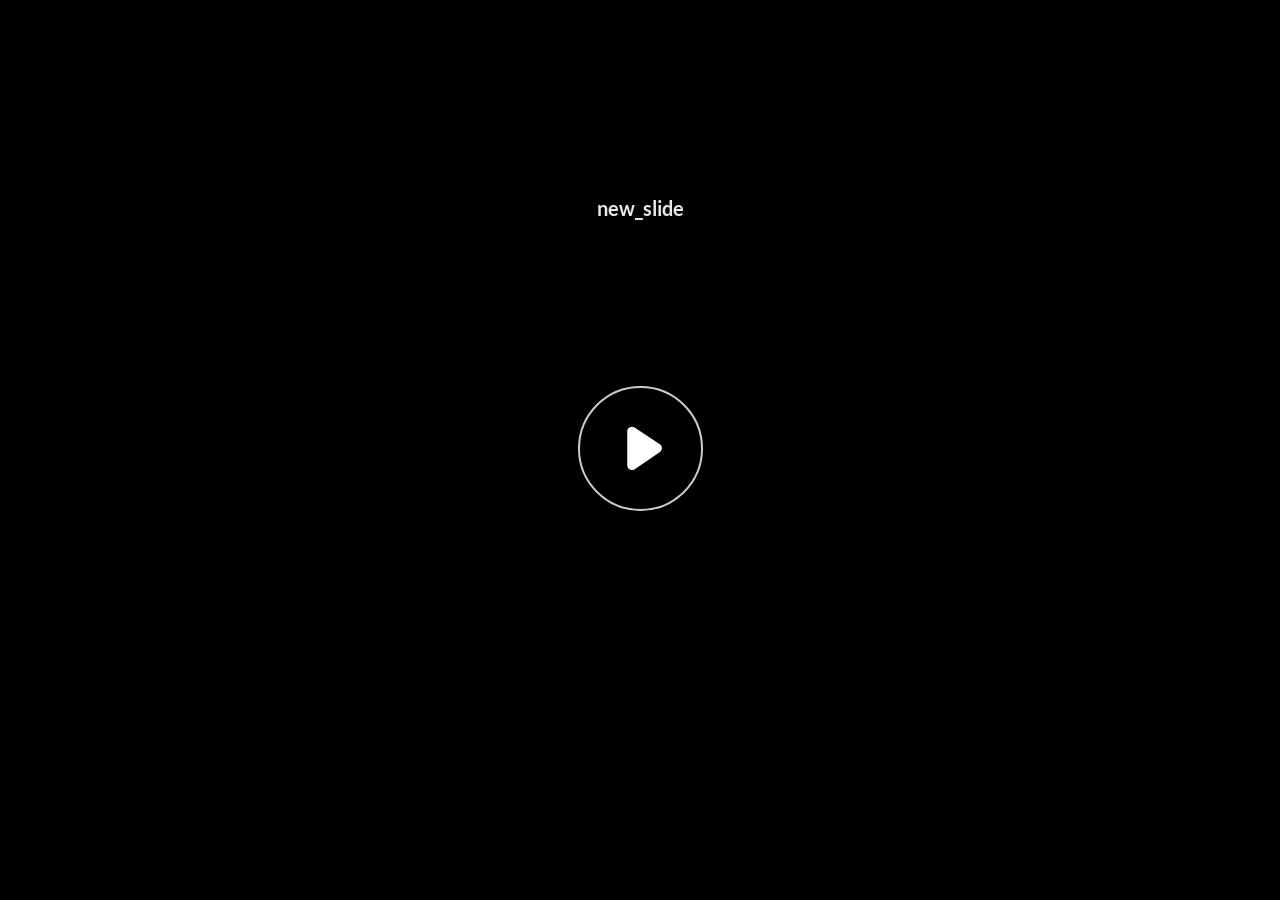
==== commit 0e65cb25: "." ====
--- a/ELCA/index.html
+++ b/ELCA/index.html
@@ -4,7 +4,7 @@
   <meta charset="utf-8">
   <!-- Created using Storyline 360 x64 - http://www.articulate.com  -->
   <!-- version: 3.118.37003.0 -->
-  <title>onboarding</title>
+  <title>new_slide</title>
   <meta http-equiv="x-ua-compatible" content="IE=edge"/>
   <meta name="viewport" content="width=device-width,initial-scale=1,user-scalable=no,shrink-to-fit=no,minimal-ui"/>
   <meta name="apple-mobile-web-app-capable" content="yes"/>
@@ -37,7 +37,7 @@
       aid: 'aid|dfdf408f-d597-4349-b7f6-b63befe38650',
       cid: 'd3b87244-44ec-446e-882e-025e8b67870e',
       playerVersion: '3.118.37003.0',
-      publishTimestamp: '2026-05-31T16:21:39.0759020Z',
+      publishTimestamp: '2026-05-31T16:28:02.4326088Z',
       maxIosVideoElements: 10,
       connectionSettings: { message: 'You%20are%20offline.%20Trying%20to%20reconnect...', useDarkTheme: true, mode: 'disabled' },
       hasFeature: function(feature) {
@@ -152,7 +152,7 @@
   </script>
 
   <div class="mobile-load-title-overlay" style="display: none">
-    <div class="mobile-load-title">onboarding</div>
+    <div class="mobile-load-title">new_slide</div>
   </div>
 
   <div class="mobile-chrome-warning"></div>
--- a/ELCA/html5/data/css/output.min.css
+++ b/ELCA/html5/data/css/output.min.css
@@ -1,29 +1,29 @@
 @font-face {
-  font-family: 'LatoBold Charset1_ BoldDCE2730C';
+  font-family: 'LatoBold Charset1_ Bold29B02E52';
   src: url('[data-uri]');
   font-style: normal;
   font-weight: bold;
 }
 @font-face {
-  font-family: 'Lato Charset1_ 5gD1LyCuF9776E99';
+  font-family: 'Lato Charset1_ 6MV2oLUs13A59161';
   src: url('[data-uri]');
   font-style: normal;
   font-weight: normal;
 }
 @font-face {
-  font-family: 'ArialBold Charset1_Bold89545531';
+  font-family: 'ArialBold Charset1_BoldCD4633C7';
   src: url('[data-uri]');
   font-style: normal;
   font-weight: bold;
 }
 @font-face {
-  font-family: 'Arial Charset1_ 6JGgoZ40CF9AB2B';
+  font-family: 'Arial Charset1_ 5Yu2LVs1F636986';
   src: url('[data-uri]');
   font-style: normal;
   font-weight: normal;
 }
 @font-face {
-  font-family: 'Courier NewBold ChaBoldCC78F558';
+  font-family: 'Courier NewBold ChaBold1C39C317';
   src: url('[data-uri]');
   font-style: normal;
   font-weight: bold;
